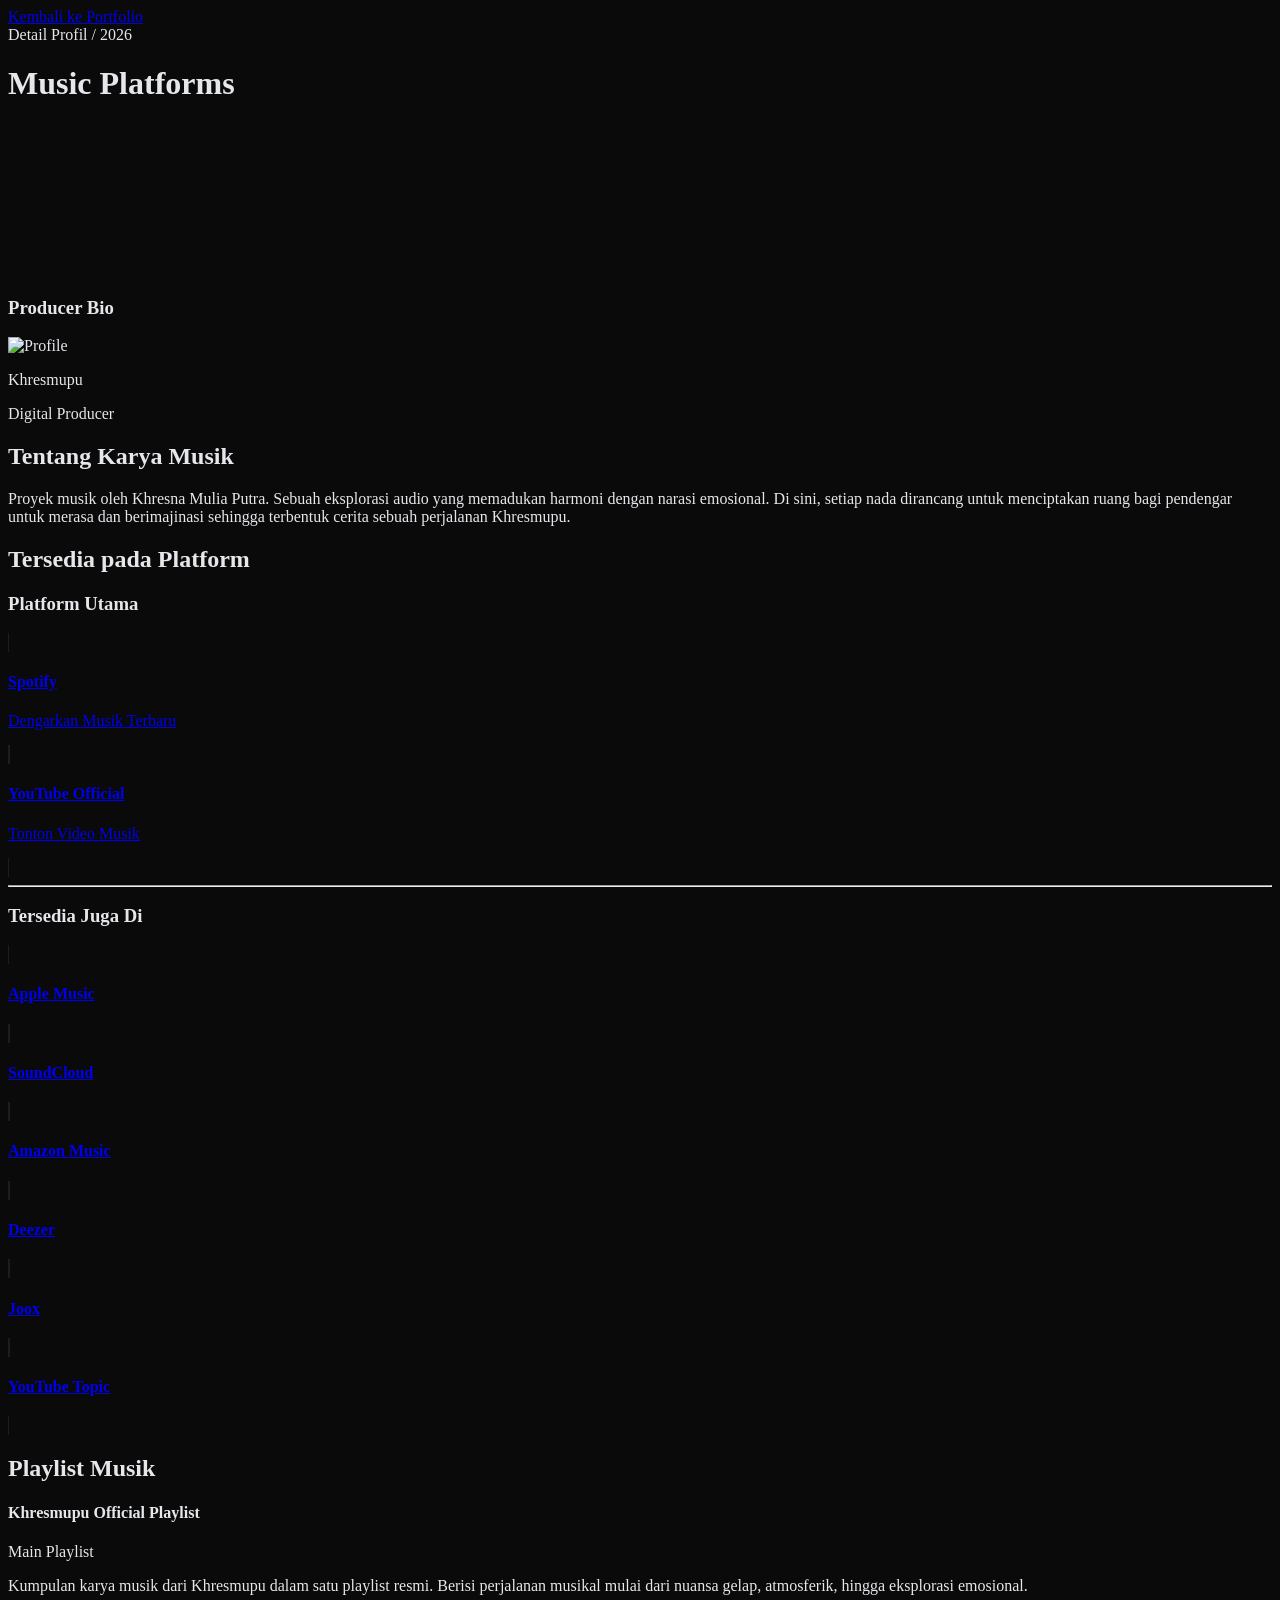
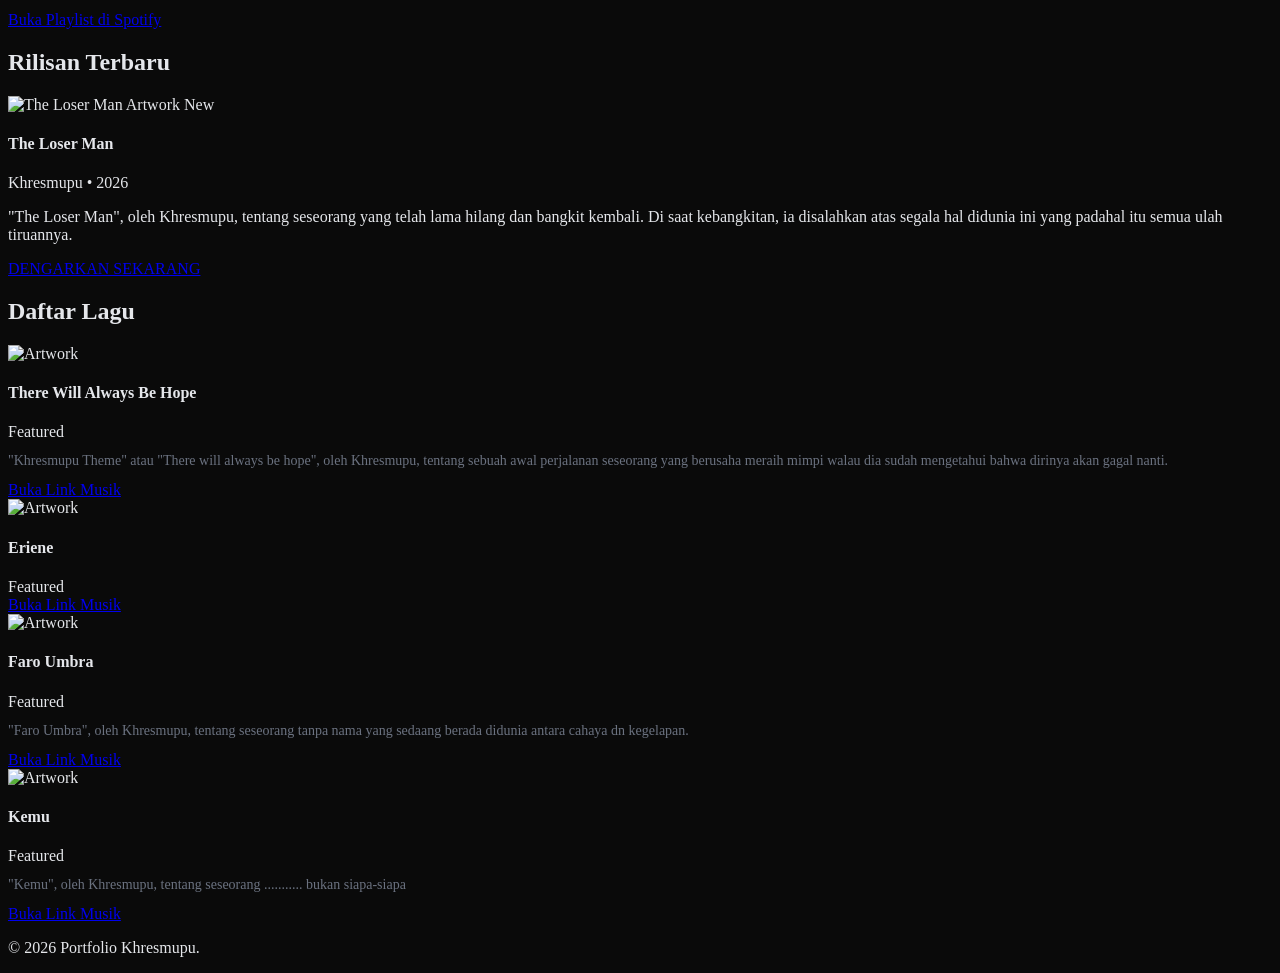
==== musik.html @ 94fe769a "Hasil selama SMA dan Semester 1" ====
<!DOCTYPE html>
<html lang="id">

<head>
    <meta charset="UTF-8">
    <meta name="viewport" content="width=device-width, initial-scale=1.0">
    <title>Khresmupu | Portfolio | Musik</title>
    <meta name="description" content="Portfolio Khresmupu - Web Developer dan Desainer.">
    <meta name="keywords" content="Khresmupu, Portfolio, Web Developer">
    <meta name="google-site-verification" content="43ujvjixIp3CSea-qgEmuA0TVBsEQveTsdsb-GbOh_A" />
    <script src="https://cdn.tailwindcss.com"></script>
    <script src="https://unpkg.com/lucide@latest"></script>
    <link rel="stylesheet" href="style.css">
    <link rel="stylesheet" href="https://cdnjs.cloudflare.com/ajax/libs/font-awesome/6.4.2/css/all.min.css">
    <link rel="icon" type="image/png" href="Hiasan/Khresmupu.png">
    <script type="application/ld+json">
    {
      "@context": "https://schema.org",
      "@type": "Person",
      "name": "Khresna Mulia Putra",
      "name": "Khresmupu",
      "url": "https://portofolio-khresmupu.netlify.app/",
      "sameAs": [
        "https://www.linkedin.com/in/khresmupu/",
        "https://open.spotify.com/intl-id/artist/4dUFAJqR4arE36FvRziX0q",
        "https://instagram.com/khresmupu",
        "https://github.com/khresmupu33",
        "https://independent.academia.edu/KMuliaPutra"
        "https://www.youtube.com/@Khresmupu"
      ]
    }
    </script>
</head>

<body class="font-sans antialiased bg-black text-gray-200">

    <nav class="sticky top-0 z-50 bg-black/90 backdrop-blur-md border-b border-green-900/30 px-6 py-4">
        <div class="max-w-5xl mx-auto flex justify-between items-center">
            <a href="https://portofolio-khresmupu.netlify.app/#profil"
                class="flex items-center text-green-500 hover:text-green-400 transition-all font-medium">
                <i data-lucide="arrow-left" class="mr-2 w-5 h-5"></i> Kembali ke Portfolio
            </a>
            <div class="text-xs font-mono text-gray-500 uppercase tracking-widest">Detail Profil / 2026</div>
        </div>
    </nav>

    <main class="max-w-5xl mx-auto px-6 py-12">
        <header class="mb-12">
            <h1 class="text-4xl md:text-5xl font-bold mb-6 text-white tracking-tight uppercase">Music Platforms</h1>
        </header>

        <section class="mb-16">
            <div
                class="relative w-full rounded-2xl overflow-hidden border border-white/10 aspect-video bg-white/5 shadow-2xl">

                <iframe class="absolute top-0 left-0 w-full h-full" src="https://www.youtube.com/embed/dpoi8QllwNg"
                    title="YouTube video player" frameborder="0"
                    allow="accelerometer; autoplay; clipboard-write; encrypted-media; gyroscope; picture-in-picture; web-share"
                    allowfullscreen>
                </iframe>
            </div>
        </section>

        <div class="grid md:grid-cols-3 gap-12">
            <div class="space-y-6">
                <div class="bg-white/5 p-6 rounded-2xl border border-white/10 sticky top-24 green-glow">
                    <h3
                        class="text-sm font-bold uppercase tracking-widest text-gray-500 mb-4 border-b border-white/10 pb-2">
                        Producer Bio</h3>
                    <div class="flex items-center gap-4 mb-6">
                        <div class="w-12 h-12 rounded-full border border-green-500/50 p-1 overflow-hidden">
                            <img src="Hiasan/Khresmupu.png" alt="Profile"
                                class="w-full h-full rounded-full object-cover grayscale">
                        </div>
                        <div>
                            <p class="text-sm font-bold text-white leading-none">Khresmupu</p>
                            <p class="text-[10px] text-green-500 uppercase mt-1 font-mono">Digital Producer</p>
                        </div>
                    </div>

                    <h2
                        class="text-xl font-bold text-green-500 mb-4 flex items-center italic uppercase tracking-tighter">
                        <i data-lucide="info" class="mr-2 w-5 h-5"></i> Tentang Karya Musik
                    </h2>
                    <p class="text-gray-400 leading-relaxed text-lg">
                        Proyek musik oleh Khresna Mulia Putra. Sebuah eksplorasi audio yang memadukan harmoni dengan
                        narasi emosional. Di sini, setiap nada dirancang untuk menciptakan ruang bagi pendengar untuk
                        merasa dan berimajinasi sehingga terbentuk cerita sebuah perjalanan Khresmupu.
                    </p>
                </div>
            </div>
            <div class="md:col-span-2 space-y-10">
                <section>
                    <h2
                        class="text-xl font-bold text-green-500 mb-6 flex items-center italic uppercase tracking-tighter">
                        Tersedia pada Platform
                    </h2>

                    <div class="space-y-8">

                        <div>
                            <h3 class="text-gray-400 uppercase tracking-widest text-sm font-semibold mb-4 ml-1">Platform
                                Utama</h3>
                            <div class="grid gap-4 sm:grid-cols-2">
                                <a href="https://open.spotify.com/artist/your_id" target="_blank"
                                    class="platform-card p-6 rounded-2xl flex items-center gap-4 group bg-white/5 border border-white/10 hover:border-green-500/50 transition-all duration-300">
                                    <div class="w-14 h-14 bg-[#1DB954]/20 rounded-xl flex items-center justify-center">
                                        <i data-lucide="music-2" class="text-[#1DB954] w-7 h-7"></i>
                                    </div>
                                    <div class="flex-1">
                                        <h4
                                            class="text-white text-lg font-bold group-hover:text-green-500 transition-colors">
                                            Spotify</h4>
                                        <p class="text-gray-400 text-xs">Dengarkan Musik Terbaru</p>
                                    </div>
                                    <i data-lucide="external-link"
                                        class="w-5 h-5 text-gray-700 group-hover:text-green-500 transition-all"></i>
                                </a>

                                <a href="https://www.youtube.com/@Khresmupu" target="_blank"
                                    class="platform-card p-6 rounded-2xl flex items-center gap-4 group bg-white/5 border border-white/10 hover:border-red-500/50 transition-all duration-300">
                                    <div class="w-14 h-14 bg-[#FF0000]/20 rounded-xl flex items-center justify-center">
                                        <i data-lucide="play-circle" class="text-[#FF0000] w-7 h-7"></i>
                                    </div>
                                    <div class="flex-1">
                                        <h4
                                            class="text-white text-lg font-bold group-hover:text-red-500 transition-colors">
                                            YouTube Official</h4>
                                        <p class="text-gray-400 text-xs">Tonton Video Musik</p>
                                    </div>
                                    <i data-lucide="external-link"
                                        class="w-5 h-5 text-gray-700 group-hover:text-red-500 transition-all"></i>
                                </a>
                            </div>
                        </div>

                        <hr class="border-white/5">

                        <div>
                            <h3 class="text-gray-400 uppercase tracking-widest text-sm font-semibold mb-4 ml-1">Tersedia
                                Juga Di</h3>
                            <div class="grid gap-3 grid-cols-1 sm:grid-cols-2 lg:grid-cols-3">

                                <a href="https://music.apple.com/us/artist/khresmupu/1723288847" target="_blank"
                                    class="platform-card p-4 rounded-xl flex items-center gap-3 group bg-white/5 hover:bg-white/10 transition-all">
                                    <div class="w-10 h-10 bg-white/10 rounded-lg flex items-center justify-center">
                                        <i data-lucide="apple" class="text-white w-5 h-5"></i>
                                    </div>
                                    <h4
                                        class="text-white font-medium flex-1 group-hover:text-green-500 transition-colors">
                                        Apple Music</h4>
                                    <i data-lucide="external-link"
                                        class="w-4 h-4 text-gray-700 group-hover:text-green-500"></i>
                                </a>

                                <a href="https://soundcloud.com/khresmupu" target="_blank"
                                    class="platform-card p-4 rounded-xl flex items-center gap-3 group bg-white/5 hover:bg-white/10 transition-all">
                                    <div class="w-10 h-10 bg-[#FF5500]/10 rounded-lg flex items-center justify-center">
                                        <i data-lucide="cloud" class="text-[#FF5500] w-5 h-5"></i>
                                    </div>
                                    <h4
                                        class="text-white font-medium flex-1 group-hover:text-green-500 transition-colors">
                                        SoundCloud</h4>
                                    <i data-lucide="external-link"
                                        class="w-4 h-4 text-gray-700 group-hover:text-green-500"></i>
                                </a>

                                <a href="https://music.amazon.com/artists/B0CQWL71DL/khresmupu" target="_blank"
                                    class="platform-card p-4 rounded-xl flex items-center gap-3 group bg-white/5 hover:bg-white/10 transition-all">
                                    <div class="w-10 h-10 bg-[#FF9900]/10 rounded-lg flex items-center justify-center">
                                        <i data-lucide="shopping-bag" class="text-[#FF9900] w-5 h-5"></i>
                                    </div>
                                    <h4
                                        class="text-white font-medium flex-1 group-hover:text-green-500 transition-colors">
                                        Amazon Music</h4>
                                    <i data-lucide="external-link"
                                        class="w-4 h-4 text-gray-700 group-hover:text-green-500"></i>
                                </a>

                                <a href="https://www.deezer.com/en/artist/248149192" target="_blank"
                                    class="platform-card p-4 rounded-xl flex items-center gap-3 group bg-white/5 hover:bg-white/10 transition-all">
                                    <div class="w-10 h-10 bg-[#EF5464]/10 rounded-lg flex items-center justify-center">
                                        <i data-lucide="music" class="text-[#EF5464] w-5 h-5"></i>
                                    </div>
                                    <h4
                                        class="text-white font-medium flex-1 group-hover:text-green-500 transition-colors">
                                        Deezer</h4>
                                    <i data-lucide="external-link"
                                        class="w-4 h-4 text-gray-700 group-hover:text-green-500"></i>
                                </a>

                                <a href="https://www.joox.com/id/artist/mwi19TGulh_eeaWWPtcliA==" target="_blank"
                                    class="platform-card p-4 rounded-xl flex items-center gap-3 group bg-white/5 hover:bg-white/10 transition-all">
                                    <div class="w-10 h-10 bg-[#00C853]/10 rounded-lg flex items-center justify-center">
                                        <i data-lucide="music" class="text-[#00C853] w-5 h-5"></i>
                                    </div>
                                    <h4
                                        class="text-white font-medium flex-1 group-hover:text-green-500 transition-colors">
                                        Joox</h4>
                                    <i data-lucide="external-link"
                                        class="w-4 h-4 text-gray-700 group-hover:text-green-500"></i>
                                </a>

                                <a href="https://youtube.com/channel/UCAbOKagrlDF7kFyYj43ztlw" target="_blank"
                                    class="platform-card p-4 rounded-xl flex items-center gap-3 group bg-white/5 hover:bg-white/10 transition-all">
                                    <div class="w-10 h-10 bg-[#FF0000]/10 rounded-lg flex items-center justify-center">
                                        <i data-lucide="tv" class="text-[#FF0000] w-5 h-5"></i>
                                    </div>
                                    <h4
                                        class="text-white font-medium flex-1 group-hover:text-green-500 transition-colors">
                                        YouTube Topic</h4>
                                    <i data-lucide="external-link"
                                        class="w-4 h-4 text-gray-700 group-hover:text-green-500"></i>
                                </a>

                            </div>
                        </div>
                    </div>
                </section>

                <section id="musik">
                    <h2
                        class="text-xl font-bold text-green-500 mb-6 flex items-center italic uppercase tracking-tighter">
                        Playlist Musik
                    </h2>

                    <div class="max-h-[600px] overflow-y-auto pr-2 custom-scroll space-y-4 scroll-smooth">

                        <!-- Playlist Utama -->
                        <div
                            class="p-6 bg-black border border-green-500/40 rounded-xl hover:border-green-500 transition shadow-[0_0_15px_rgba(34,197,94,0.15)] group">

                            <div class="flex justify-between items-start mb-2">
                                <h4 class="text-lg font-bold text-green-500 group-hover:scale-[1.02] transition">
                                    Khresmupu Official Playlist
                                </h4>
                                <span
                                    class="text-[10px] bg-green-500/10 text-green-500 px-2 py-0.5 rounded border border-green-500/20 uppercase font-bold tracking-widest">
                                    Main Playlist
                                </span>
                            </div>

                            <p class="text-sm text-gray-400 my-3">
                                Kumpulan karya musik dari Khresmupu dalam satu playlist resmi.
                                Berisi perjalanan musikal mulai dari nuansa gelap, atmosferik, hingga eksplorasi
                                emosional.
                            </p>

                            <a href="https://open.spotify.com/playlist/3I2ZoWLoal2wS0JKoiuTmR?si=fPXBWrs6RveCD_4ji2XXdQ"
                                target="_blank"
                                class="text-green-500 flex items-center text-sm group-hover:translate-x-1 transition">
                                <i data-lucide="link" class="w-4 mr-2"></i> Buka Playlist di Spotify
                            </a>
                        </div>

                    </div>
                </section>
                <section class="mb-12">
                    <h2
                        class="text-xl font-bold text-green-500 mb-6 flex items-center italic uppercase tracking-tighter">
                        Rilisan Terbaru
                    </h2>

                    <div
                        class="p-8 bg-black border border-green-500/30 rounded-2xl hover:border-green-500 transition-all duration-500 shadow-[0_0_30px_rgba(34,197,94,0.1)] group">
                        <div class="flex flex-col md:flex-row gap-8 items-center">

                            <div class="w-full md:w-1/3 relative">
                                <img src="Proyek/Musik/The Loser Man.png" alt="The Loser Man Artwork"
                                    class="w-full aspect-square object-cover rounded-xl border border-white/10 group-hover:scale-[1.02] transition-transform duration-500 shadow-2xl">
                                <span
                                    class="absolute -top-3 -right-3 bg-green-500 text-black text-[10px] font-black px-3 py-1 rounded-full uppercase tracking-widest shadow-lg">New</span>
                            </div>

                            <div class="flex-1 text-center md:text-left">
                                <div class="flex flex-col md:flex-row md:justify-between md:items-start gap-2 mb-4">
                                    <div>
                                        <h4 class="text-3xl font-black text-white uppercase tracking-tighter italic">The
                                            Loser Man</h4>
                                        <p class="text-green-500 font-mono text-xs mt-1 uppercase tracking-widest">
                                            Khresmupu • 2026</p>
                                    </div>
                                </div>

                                <p class="text-gray-400 text-lg leading-relaxed mb-8 italic">
                                    "The Loser Man", oleh Khresmupu, tentang seseorang yang
                                    telah lama hilang dan bangkit kembali.
                                    Di saat kebangkitan, ia disalahkan atas segala hal didunia ini yang padahal itu
                                    semua ulah
                                    tiruannya.
                                </p>

                                <div class="flex flex-wrap gap-4 justify-center md:justify-start">
                                    <a href="https://open.spotify.com/intl-id/track/3WTJ7N5N9hSxeBD7aLUZzN?si=250073ad371649db" target="_blank"
                                        class="flex items-center gap-3 bg-green-500 hover:bg-green-400 text-black font-black py-4 px-10 rounded-full transition-all transform hover:scale-105 shadow-[0_0_20px_rgba(34,197,94,0.3)]">
                                        <i data-lucide="play-circle" class="w-6 h-6"></i> DENGARKAN SEKARANG
                                    </a>

                                </div>
                            </div>
                        </div>
                    </div>
                </section>

            </div>
        </div>
        <section id="musik" class="py-12 overflow-hidden">
            <h2 class="text-xl font-bold text-green-500 mb-8 flex items-center italic uppercase tracking-tighter px-4">
                Daftar Lagu
            </h2>

            <div class="relative w-full overflow-hidden">
                <div id="scroll-wrapper"
                    class="grid grid-flow-col auto-cols-[280px] md:auto-cols-[350px] gap-6 w-max animate-scroll hover:[animation-play-state:paused] px-4">
                    <div
                        class="p-6 bg-black border border-yellow-600/50 rounded-xl hover:border-yellow-500 transition shadow-[0_0_15px_rgba(234,179,8,0.1)]">

                        <img src="Proyek/Musik/Khresmupu.png" alt="Artwork"
                            class="w-full aspect-square object-cover rounded-lg mb-4 border border-yellow-500/20">

                        <div class="grid grid-cols-[1fr_auto] items-start mb-2">

                            <h4 class="text-lg font-bold text-yellow-500">There Will Always Be Hope</h4>

                            <span
                                class="text-[10px] bg-yellow-500/10 text-yellow-500 px-2 py-0.5 rounded border border-yellow-500/20 uppercase font-bold tracking-widest">Featured</span>

                        </div>

                        <p class="text-sm text-gray-500 my-3">"Khresmupu Theme" atau "There will always be hope",

                            oleh Khresmupu, tentang sebuah awal perjalanan seseorang yang berusaha meraih mimpi

                            walau dia sudah mengetahui bahwa dirinya akan gagal nanti.</p>

                        <a href="https://open.spotify.com/track/3gqha2PLLmGqDjtnZ0R5Ei?si=1ede0dd5f9ba4925"
                            target="_blank" class="text-yellow-500 flex items-center text-sm"><i data-lucide="link"
                                class="w-4 mr-2"></i> Buka Link Musik</a>

                    </div>
                    <div
                        class="p-6 bg-black border border-yellow-600/50 rounded-xl hover:border-yellow-500 transition shadow-[0_0_15px_rgba(234,179,8,0.1)]">
                        <img src="Proyek/Musik/Eriene.png" alt="Artwork"
                            class="w-full aspect-square object-cover rounded-lg mb-4 border border-yellow-500/20">
                        <div class="grid grid-cols-[1fr_auto] items-start mb-2">
                            <h4 class="text-lg font-bold text-yellow-500">Eriene</h4>
                            <span
                                class="text-[10px] bg-yellow-500/10 text-yellow-500 px-2 py-0.5 rounded border border-yellow-500/20 uppercase font-bold tracking-widest">Featured</span>
                        </div>
                        <a href="https://open.spotify.com/track/2pmouFshalEClU8NdVE6FM?si=8aab46658e074e01"
                            target="_blank" class="text-yellow-500 flex items-center text-sm"><i data-lucide="link"
                                class="w-4 mr-2"></i> Buka Link Musik</a>
                    </div>
                    <div
                        class="p-6 bg-black border border-yellow-600/50 rounded-xl hover:border-yellow-500 transition shadow-[0_0_15px_rgba(234,179,8,0.1)]">
                        <img src="Proyek/Musik/Faro Umbra.jpg" alt="Artwork"
                            class="w-full aspect-square object-cover rounded-lg mb-4 border border-yellow-500/20">
                        <div class="grid grid-cols-[1fr_auto] items-start mb-2">
                            <h4 class="text-lg font-bold text-yellow-500">Faro Umbra</h4>
                            <span
                                class="text-[10px] bg-yellow-500/10 text-yellow-500 px-2 py-0.5 rounded border border-yellow-500/20 uppercase font-bold tracking-widest">Featured</span>
                        </div>
                        <p class="text-sm text-gray-500 my-3">"Faro Umbra", oleh Khresmupu, tentang seseorang tanpa
                            nama yang sedaang berada didunia antara cahaya dn kegelapan.</p>
                        <a href="https://open.spotify.com/track/3tG3a9d3mDr3MXlUvXpogQ?si=b5dc3f0fcc53461c"
                            target="_blank" class="text-yellow-500 flex items-center text-sm"><i data-lucide="link"
                                class="w-4 mr-2"></i> Buka Link Musik</a>
                    </div>

                    <div
                        class="p-6 bg-black border border-yellow-600/50 rounded-xl hover:border-yellow-500 transition shadow-[0_0_15px_rgba(234,179,8,0.1)]">
                        <img src="Proyek/Musik/Kemu.jpg" alt="Artwork"
                            class="w-full aspect-square object-cover rounded-lg mb-4 border border-yellow-500/20">
                        <div class="grid grid-cols-[1fr_auto] items-start mb-2">
                            <h4 class="text-lg font-bold text-yellow-500">Kemu</h4>
                            <span
                                class="text-[10px] bg-yellow-500/10 text-yellow-500 px-2 py-0.5 rounded border border-yellow-500/20 uppercase font-bold tracking-widest">Featured</span>
                        </div>
                        <p class="text-sm text-gray-500 my-3">"Kemu", oleh Khresmupu, tentang seseorang ...........
                            bukan siapa-siapa</p>
                        <a href="https://open.spotify.com/track/1cqb0z16IKWkfzxjyXGBTH?si=93871113819b4af6"
                            target="_blank" class="text-yellow-500 flex items-center text-sm"><i data-lucide="link"
                                class="w-4 mr-2"></i> Buka Link Musik</a>
                    </div>

                </div>
            </div>
        </section>
    </main>

    <footer class="py-10 text-center text-gray-600 border-t border-white/5">
        <p>© 2026 Portfolio Khresmupu.</p>
    </footer>

    <script>
        lucide.createIcons();
    </script>
    <script src="script.js"></script>
</body>

</html>
---- style.css ----
body {
    background-color: #0a0a0a;
    color: #e5e7eb;
}

.ordera:hover {
    color: #0a431f;
}

.orderh1:hover {
    color: #0a431f;
}

.orderp:hover {
    color: #0a431f;
}

.glow {
    box-shadow: 0 0 20px rgba(0, 255, 200, 0.4);
}

.green-glow:hover {
    box-shadow: 0 0 15px rgba(34, 197, 94, 0.4);
    border-color: #22c55e;
}

.custom-scroll::-webkit-scrollbar {
    width: 6px;
}

.custom-scroll::-webkit-scrollbar-track {
    background: #1a1a1a;
}

.custom-scroll::-webkit-scrollbar-thumb {
    background: #22c55e;
    border-radius: 10px;
}

.active-nav {
    border-bottom: 2px solid #22c55e;
    color: #22c55e;
}

.custom-scroll::-webkit-scrollbar-thumb-yellow {
    background: #eab308;
    border-radius: 10px;
}

.yellow-glow {
    box-shadow: 0 0 25px rgba(234, 179, 8, 0.1);
}



/* Platform Card Style */
.platform-card {
    background: rgba(255, 255, 255, 0.03);
    border: 1px solid rgba(255, 255, 255, 0.05);
    transition: all 0.3s cubic-bezier(0.4, 0, 0.2, 1);
}

.platform-card:hover {
    border-color: rgba(34, 197, 94, 0.5);
    /* Border Hijau saat Hover */
    background: rgba(34, 197, 94, 0.05);
    /* BG Hijau Tipis saat Hover */
    transform: translateY(-3px);
    box-shadow: 0 10px 20px rgba(0, 0, 0, 0.3), 0 0 15px rgba(34, 197, 94, 0.1);
}

.fancy-card {
    position: relative;
    overflow: hidden;
    transition: all 0.5s ease;
}

/* Lift + scale halus */
.fancy-card:hover {
    transform: translateY(-2px) scale(1.01);
}

.fancy-card::before,
.fancy-card::after {
    pointer-events: none;
}

.fancy-card::after {
    content: "";
    position: absolute;
    width: 200%;
    height: 200%;
    top: -50%;
    left: -50%;
    background: radial-gradient(circle, rgba(250, 204, 21, 0.15), transparent 60%);
    opacity: 0;
    z-index: 0;
    transition: opacity 0.5s ease;
}

.fancy-card:hover::after {
    opacity: 1;
}

.fancy-card:hover h3 {
    color: #facc15;
    transition: 0.4s;
}

.fancy-card:hover p {
    color: #e5e7eb;
    transition: 0.4s;
}

.fancy-card:hover .text-gray-400 {
    color: #d1d5db;
}


.fancy-card:hover {
    backdrop-filter: blur(6px);
}

@keyframes scrollHorizontal {
    from {
        transform: translateX(0);
    }

    to {
        transform: translateX(-50%);
    }
}

.animate-scroll {
    animation: scrollHorizontal 55s linear infinite;
    display: grid;
    /* Penting: align-items-stretch memastikan semua kartu dalam satu row punya tinggi yang sama */
    align-items: stretch;
}

/* Hilangkan pembatasan teks */
#scroll-wrapper p {
    display: block;
    /* Mengganti flex/line-clamp */
    overflow: visible;
    height: auto;
    color: #6b7280;
    /* text-gray-500 */
    font-size: 0.875rem;
    /* text-sm */
    margin-top: 0.75rem;
    margin-bottom: 0.75rem;
}
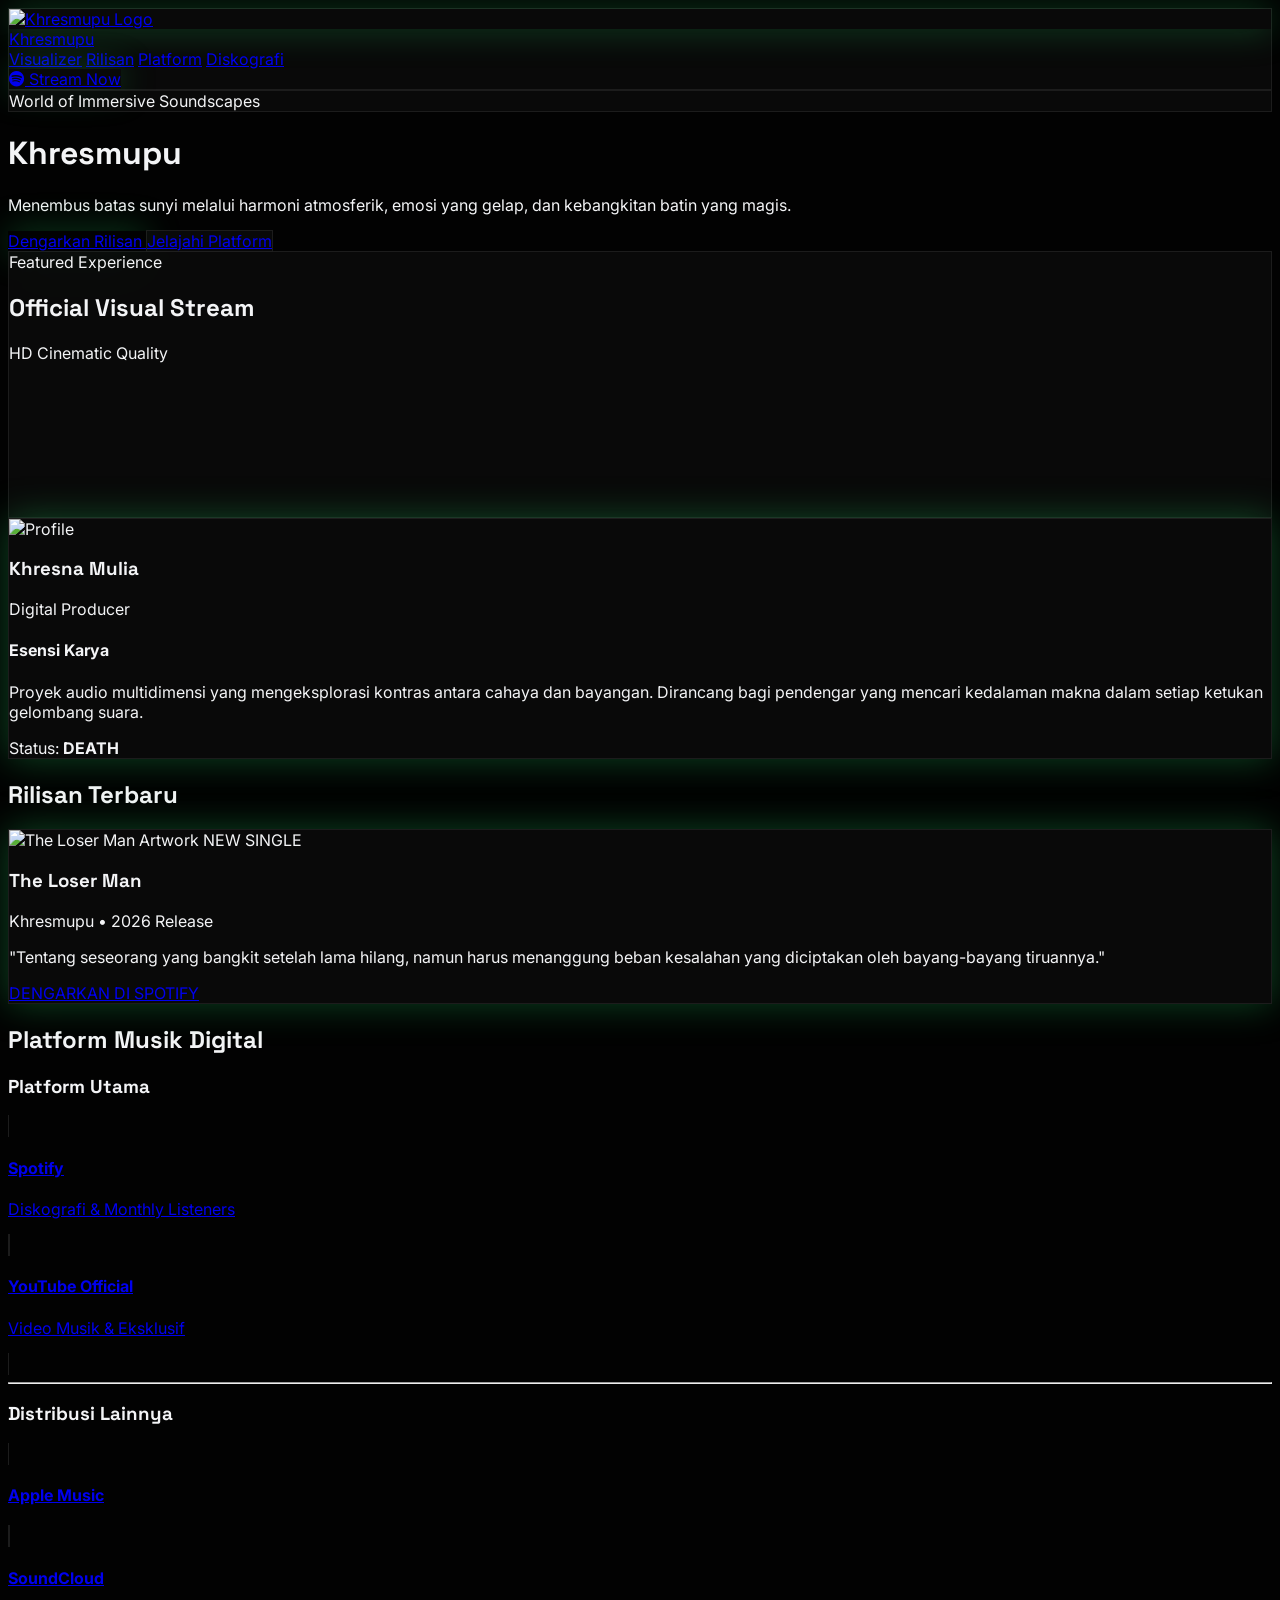
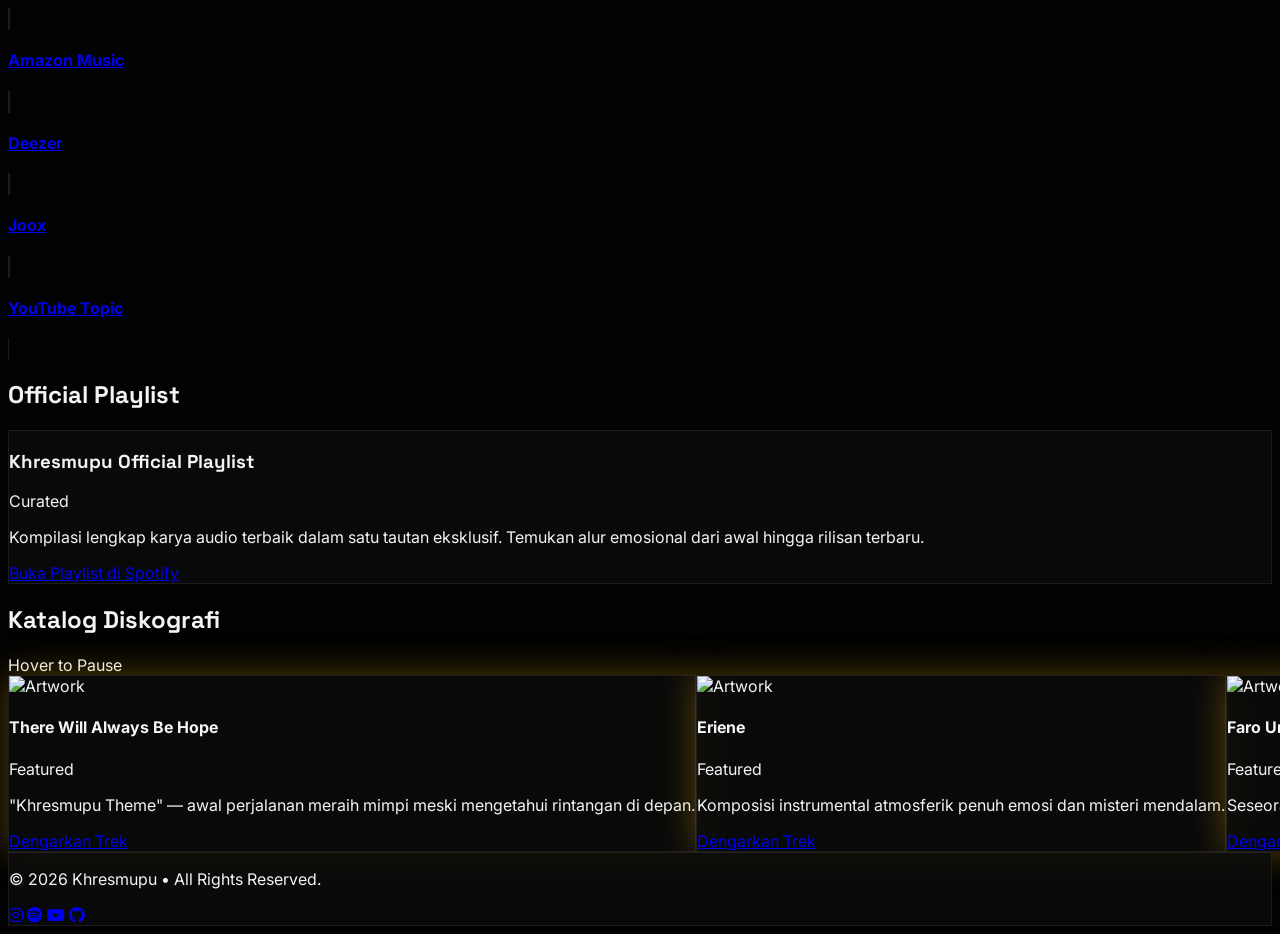
==== commit d47abe18: "update sedikit" ====
--- a/musik.html
+++ b/musik.html
@@ -1,58 +1,194 @@
 <!DOCTYPE html>
-<html lang="id">
+<html lang="id" class="scroll-smooth">
 
 <head>
     <meta charset="UTF-8">
     <meta name="viewport" content="width=device-width, initial-scale=1.0">
-    <title>Khresmupu | Portfolio | Musik</title>
-    <meta name="description" content="Portfolio Khresmupu - Web Developer dan Desainer.">
-    <meta name="keywords" content="Khresmupu, Portfolio, Web Developer">
+    <title>Khresmupu | Immersive Audio Experience & Official Artist Hub</title>
+    <meta name="description" content="Official Immersive Music Portfolio & Promo - Khresmupu. Masuki dimensi audio sinematik, visual interaktif, dan rilisan terbaru.">
+    <meta name="keywords" content="Khresmupu, Music Producer, Spotify Artist, Electronic, Immersive Web, Three.js">
     <meta name="google-site-verification" content="43ujvjixIp3CSea-qgEmuA0TVBsEQveTsdsb-GbOh_A" />
+    
+    <!-- Tailwind CSS -->
     <script src="https://cdn.tailwindcss.com"></script>
+    <!-- Lucide Icons -->
     <script src="https://unpkg.com/lucide@latest"></script>
-    <link rel="stylesheet" href="style.css">
+    <!-- Three.js untuk Efek 3D Sinematik Interaktif -->
+    <script src="https://cdnjs.cloudflare.com/ajax/libs/three.js/r128/three.min.js"></script>
+    <!-- FontAwesome -->
     <link rel="stylesheet" href="https://cdnjs.cloudflare.com/ajax/libs/font-awesome/6.4.2/css/all.min.css">
+    <!-- Google Fonts Inter & Space Grotesk -->
+    <link href="https://fonts.googleapis.com/css2?family=Space+Grotesk:wght@300;500;700&family=Inter:wght@300;400;600;900&display=swap" rel="stylesheet">
     <link rel="icon" type="image/png" href="Hiasan/Khresmupu.png">
-    <script type="application/ld+json">
-    {
-      "@context": "https://schema.org",
-      "@type": "Person",
-      "name": "Khresna Mulia Putra",
-      "name": "Khresmupu",
-      "url": "https://portofolio-khresmupu.netlify.app/",
-      "sameAs": [
-        "https://www.linkedin.com/in/khresmupu/",
-        "https://open.spotify.com/intl-id/artist/4dUFAJqR4arE36FvRziX0q",
-        "https://instagram.com/khresmupu",
-        "https://github.com/khresmupu33",
-        "https://independent.academia.edu/KMuliaPutra"
-        "https://www.youtube.com/@Khresmupu"
-      ]
-    }
-    </script>
+
+    <style>
+        body {
+            background-color: #020202;
+            color: #f3f4f6;
+            font-family: 'Inter', sans-serif;
+            overflow-x: hidden;
+        }
+
+        h1, h2, h3, .font-display {
+            font-family: 'Space Grotesk', sans-serif;
+        }
+
+        #bg-canvas {
+            position: fixed;
+            top: 0;
+            left: 0;
+            width: 100vw;
+            height: 100vh;
+            z-index: -1;
+            pointer-events: none;
+        }
+
+        .glass-card {
+            background: rgba(12, 12, 12, 0.75);
+            backdrop-filter: blur(20px);
+            -webkit-backdrop-filter: blur(20px);
+            border: 1px solid rgba(255, 255, 255, 0.08);
+            transition: all 0.5s cubic-bezier(0.16, 1, 0.3, 1);
+        }
+
+        .glass-card:hover {
+            border-color: rgba(34, 197, 94, 0.5);
+            box-shadow: 0 20px 40px rgba(0, 0, 0, 0.6), 0 0 25px rgba(34, 197, 94, 0.15);
+        }
+
+        .neon-glow-green {
+            box-shadow: 0 0 35px rgba(34, 197, 94, 0.35);
+        }
+
+        .neon-glow-yellow {
+            box-shadow: 0 0 35px rgba(234, 179, 8, 0.35);
+        }
+
+        /* Custom Scrollbar */
+        ::-webkit-scrollbar {
+            width: 6px;
+        }
+        ::-webkit-scrollbar-track {
+            background: #020202;
+        }
+        ::-webkit-scrollbar-thumb {
+            background: #22c55e;
+            border-radius: 10px;
+        }
+
+        /* Marquee Animation */
+        @keyframes scrollHorizontal {
+            from { transform: translateX(0); }
+            to { transform: translateX(-50%); }
+        }
+
+        .animate-scroll {
+            display: flex;
+            width: max-content;
+            animation: scrollHorizontal 50s linear infinite;
+        }
+        .animate-scroll:hover {
+            animation-play-state: paused;
+        }
+
+        /* Audio Equalizer Simulation Animation */
+        @keyframes equalize {
+            0% { height: 10px; }
+            50% { height: 35px; }
+            100% { height: 15px; }
+        }
+        .eq-bar {
+            width: 4px;
+            background: #22c55e;
+            border-radius: 99px;
+            animation: equalize 1.2s ease-in-out infinite alternate;
+        }
+        .eq-bar:nth-child(2) { animation-delay: 0.2s; background: #10b981; }
+        .eq-bar:nth-child(3) { animation-delay: 0.4s; background: #eab308; }
+        .eq-bar:nth-child(4) { animation-delay: 0.1s; background: #22c55e; }
+        @media screen and (max-width: 768px){
+            .stream{
+                display: none;
+            }
+        }
+    </style>
 </head>
 
-<body class="font-sans antialiased bg-black text-gray-200">
-
-    <nav class="sticky top-0 z-50 bg-black/90 backdrop-blur-md border-b border-green-900/30 px-6 py-4">
-        <div class="max-w-5xl mx-auto flex justify-between items-center">
-            <a href="https://portofolio-khresmupu.netlify.app/#profil"
-                class="flex items-center text-green-500 hover:text-green-400 transition-all font-medium">
-                <i data-lucide="arrow-left" class="mr-2 w-5 h-5"></i> Kembali ke Portfolio
+<body class="selection:bg-green-500 selection:text-black">
+
+    <!-- Canvas Three.js untuk Background 3D Immersive Interaktif -->
+    <canvas id="bg-canvas"></canvas>
+
+    <!-- Header / Navbar Modern Glassmorphism -->
+    <nav class="fixed top-0 left-0 right-0 z-50 glass-card border-b border-white/10 px-6 py-4 transition-all duration-300">
+        <div class="max-w-7xl mx-auto flex justify-between items-center">
+            <a href="#hero" class="flex items-center gap-3 group">
+                <div class="w-10 h-10 rounded-full border border-green-500/60 p-0.5 overflow-hidden group-hover:scale-110 transition duration-300 neon-glow-green">
+                    <img src="Hiasan/Khresmupu.png" alt="Khresmupu Logo" class="w-full h-full rounded-full object-cover">
+                </div>
+                <span class="text-white font-black tracking-widest uppercase text-lg group-hover:text-green-400 transition">Khresmupu</span>
             </a>
-            <div class="text-xs font-mono text-gray-500 uppercase tracking-widest">Detail Profil / 2026</div>
+
+
+            <div class="hidden md:flex items-center gap-8 text-xs font-mono tracking-widest uppercase text-gray-400">
+                <a href="#featured" class="hover:text-green-400 transition">Visualizer</a>
+                <a href="#rilisan" class="hover:text-green-400 transition">Rilisan</a>
+                <a href="#platforms" class="hover:text-green-400 transition">Platform</a>
+                <a href="#tracks" class="hover:text-green-400 transition">Diskografi</a>
+            </div>
+
+            <a href="https://open.spotify.com/intl-id/artist/4dUFAJqR4arE36FvRziX0q" target="_blank" 
+               class="bg-gradient-to-r from-green-500 to-emerald-600 hover:from-green-400 hover:to-emerald-500 text-black font-black text-xs uppercase px-6 py-3 rounded-full transition transform hover:scale-105 neon-glow-green stream">
+               <i class="fab fa-spotify mr-2"></i> Stream Now
+            </a>
         </div>
     </nav>
 
-    <main class="max-w-5xl mx-auto px-6 py-12">
-        <header class="mb-12">
-            <h1 class="text-4xl md:text-5xl font-bold mb-6 text-white tracking-tight uppercase">Music Platforms</h1>
-        </header>
-
-        <section class="mb-16">
-            <div
-                class="relative w-full rounded-2xl overflow-hidden border border-white/10 aspect-video bg-white/5 shadow-2xl">
-
+    <!-- Hero Section Interaktif -->
+    <header id="hero" class="min-h-screen flex items-center justify-center relative px-6 pt-24 pb-16 overflow-hidden">
+        <div class="absolute inset-0 bg-radial-gradient from-green-950/20 via-transparent to-transparent pointer-events-none"></div>
+        
+        <div class="max-w-5xl mx-auto text-center z-10 space-y-6">
+            <div class="inline-flex items-center gap-2.5 px-5 py-2 rounded-full glass-card border border-green-500/40 text-green-400 text-xs font-mono uppercase tracking-widest shadow-lg animate-bounce">
+                <span class="w-2.5 h-2.5 rounded-full bg-green-500 animate-ping"></span> World of Immersive Soundscapes
+            </div>
+            
+            <h1 class="text-6xl md:text-9xl font-black text-white tracking-tighter uppercase drop-shadow-2xl">
+                Khres<span class="text-transparent bg-clip-text bg-gradient-to-r from-green-400 via-emerald-300 to-teal-500">mupu</span>
+            </h1>
+            
+            <p class="text-gray-400 text-lg md:text-2xl max-w-2xl mx-auto font-light leading-relaxed">
+                Menembus batas sunyi melalui harmoni atmosferik, emosi yang gelap, dan kebangkitan batin yang magis.
+            </p>
+
+            <div class="flex flex-col sm:flex-row items-center justify-center gap-4 pt-4">
+                <a href="#rilisan" class="w-full sm:w-auto bg-green-500 hover:bg-green-400 text-black font-black px-9 py-4 rounded-full transition transform hover:scale-105 neon-glow-green flex items-center justify-center gap-3 text-sm tracking-wider uppercase">
+                    <i data-lucide="play" class="w-5 h-5 fill-current"></i> Dengarkan Rilisan
+                </a>
+                <a href="#platforms" class="w-full sm:w-auto glass-card hover:bg-white/10 text-white font-bold px-9 py-4 rounded-full transition flex items-center justify-center gap-3 border border-white/10 text-sm tracking-wider uppercase">
+                    <i data-lucide="compass" class="w-5 h-5 text-green-400"></i> Jelajahi Platform
+                </a>
+            </div>
+        </div>
+    </header>
+
+    <main class="max-w-7xl mx-auto px-6 py-12 space-y-32">
+
+        <!-- Featured Video / Visualizer Section -->
+        <section id="featured" class="glass-card p-6 md:p-8 rounded-3xl border border-white/10 shadow-2xl relative overflow-hidden group">
+            <div class="absolute -right-20 -top-20 w-80 h-80 bg-green-500/10 rounded-full blur-3xl pointer-events-none group-hover:bg-green-500/20 transition duration-700"></div>
+            
+            <div class="flex flex-col md:flex-row justify-between items-start md:items-center mb-8 gap-4 border-b border-white/10 pb-6">
+                <div>
+                    <span class="text-xs font-mono text-green-400 uppercase tracking-widest">Featured Experience</span>
+                    <h2 class="text-3xl font-black text-white uppercase tracking-tight mt-1">Official Visual Stream</h2>
+                </div>
+                <div class="flex items-center gap-2 text-xs font-mono text-gray-400 bg-white/5 px-4 py-2 rounded-xl border border-white/10">
+                    <i data-lucide="video" class="w-4 h-4 text-green-400"></i> HD Cinematic Quality
+                </div>
+            </div>
+
+            <div class="relative w-full rounded-2xl overflow-hidden aspect-video bg-black/60 shadow-inner border border-white/5">
                 <iframe class="absolute top-0 left-0 w-full h-full" src="https://www.youtube.com/embed/dpoi8QllwNg"
                     title="YouTube video player" frameborder="0"
                     allow="accelerometer; autoplay; clipboard-write; encrypted-media; gyroscope; picture-in-picture; web-share"
@@ -61,341 +197,420 @@
             </div>
         </section>
 
-        <div class="grid md:grid-cols-3 gap-12">
-            <div class="space-y-6">
-                <div class="bg-white/5 p-6 rounded-2xl border border-white/10 sticky top-24 green-glow">
-                    <h3
-                        class="text-sm font-bold uppercase tracking-widest text-gray-500 mb-4 border-b border-white/10 pb-2">
-                        Producer Bio</h3>
-                    <div class="flex items-center gap-4 mb-6">
-                        <div class="w-12 h-12 rounded-full border border-green-500/50 p-1 overflow-hidden">
-                            <img src="Hiasan/Khresmupu.png" alt="Profile"
-                                class="w-full h-full rounded-full object-cover grayscale">
-                        </div>
-                        <div>
-                            <p class="text-sm font-bold text-white leading-none">Khresmupu</p>
-                            <p class="text-[10px] text-green-500 uppercase mt-1 font-mono">Digital Producer</p>
-                        </div>
-                    </div>
-
-                    <h2
-                        class="text-xl font-bold text-green-500 mb-4 flex items-center italic uppercase tracking-tighter">
-                        <i data-lucide="info" class="mr-2 w-5 h-5"></i> Tentang Karya Musik
+        <!-- Main Content Area: Bio & Release Hub -->
+        <div class="grid lg:grid-cols-3 gap-12 items-start">
+            
+            <!-- Producer Bio Glass Card -->
+            <div class="space-y-6 lg:sticky lg:top-28">
+                <div class="glass-card p-8 rounded-3xl border border-white/10 neon-glow-green transition-all duration-300">
+                    <div class="flex items-center gap-4 mb-6 border-b border-white/10 pb-6">
+                        <div class="w-16 h-16 rounded-full border-2 border-green-500 p-1 overflow-hidden shadow-2xl">
+                            <img src="Hiasan/Khresmupu.png" alt="Profile" class="w-full h-full rounded-full object-cover grayscale hover:grayscale-0 transition duration-500">
+                        </div>
+                        <div>
+                            <h3 class="text-xl font-bold text-white leading-tight">Khresna Mulia</h3>
+                            <p class="text-xs text-green-400 uppercase mt-1 font-mono tracking-widest">Digital Producer</p>
+                        </div>
+                    </div>
+
+                    <h4 class="text-lg font-bold text-green-400 mb-3 flex items-center uppercase tracking-wider">
+                        <i data-lucide="sparkles" class="mr-2 w-5 h-5"></i> Esensi Karya
+                    </h4>
+                    <p class="text-gray-300 leading-relaxed text-sm md:text-base font-light mb-6">
+                        Proyek audio multidimensi yang mengeksplorasi kontras antara cahaya dan bayangan. Dirancang bagi pendengar yang mencari kedalaman makna dalam setiap ketukan gelombang suara.
+                    </p>
+
+                    <div class="pt-4 border-t border-white/10 flex justify-between text-xs font-mono text-gray-400">
+                        <span>Status: <strong class="text-red-400">DEATH</strong></span>
+                    </div>
+                </div>
+            </div>
+
+            <!-- Right Column: Rilisan Terbaru & Platform Hub -->
+            <div class="lg:col-span-2 space-y-16">
+                
+                <!-- Rilisan Terbaru Showcase -->
+                <section id="rilisan">
+                    <div class="flex items-center justify-between mb-6">
+                        <h2 class="text-2xl md:text-3xl font-black text-white flex items-center uppercase tracking-tight">
+                            <span class="w-3 h-3 bg-green-500 rounded-full mr-3 animate-ping"></span> Rilisan Terbaru
+                        </h2>
+                    </div>
+
+                    <div class="glass-card p-8 md:p-10 rounded-3xl border border-green-500/40 hover:border-green-500 transition-all duration-500 neon-glow-green relative overflow-hidden group">
+                        <div class="absolute top-0 right-0 w-64 h-64 bg-green-500/10 rounded-full blur-3xl pointer-events-none"></div>
+
+                        <div class="flex flex-col md:flex-row gap-8 items-center relative z-10">
+                            <div class="w-full md:w-5/12 relative">
+                                <img src="Proyek/Musik/The Loser Man.png" alt="The Loser Man Artwork"
+                                    class="w-full aspect-square object-cover rounded-2xl border border-white/15 group-hover:scale-105 transition-transform duration-500 shadow-2xl">
+                                <span class="absolute -top-3 -right-3 bg-green-500 text-black text-xs font-black px-4 py-1.5 rounded-full uppercase tracking-widest shadow-xl">NEW SINGLE</span>
+                            </div>
+
+                            <div class="flex-1 text-center md:text-left space-y-4">
+                                <div>
+                                    <h3 class="text-4xl md:text-5xl font-black text-white uppercase tracking-tighter italic">The Loser Man</h3>
+                                    <p class="text-green-400 font-mono text-xs mt-2 uppercase tracking-widest">Khresmupu • 2026 Release</p>
+                                </div>
+
+                                <p class="text-gray-300 text-base md:text-lg leading-relaxed italic font-light">
+                                    "Tentang seseorang yang bangkit setelah lama hilang, namun harus menanggung beban kesalahan yang diciptakan oleh bayang-bayang tiruannya."
+                                </p>
+
+                                <div class="pt-2">
+                                    <a href="https://open.spotify.com/intl-id/track/3WTJ7N5N9hSxeBD7aLUZzN?si=250073ad371649db" target="_blank"
+                                        class="inline-flex items-center gap-3 bg-green-500 hover:bg-green-400 text-black font-black py-4 px-9 rounded-full transition-all transform hover:scale-105 shadow-[0_0_25px_rgba(34,197,94,0.4)] uppercase text-sm tracking-wider">
+                                        <i data-lucide="play-circle" class="w-6 h-6"></i> DENGARKAN DI SPOTIFY
+                                    </a>
+                                </div>
+                            </div>
+                        </div>
+                    </div>
+                </section>
+
+                <!-- Streaming Platforms Grid -->
+                <section id="platforms">
+                    <h2 class="text-2xl md:text-3xl font-black text-white mb-6 uppercase tracking-tight">
+                        Platform Musik Digital
                     </h2>
-                    <p class="text-gray-400 leading-relaxed text-lg">
-                        Proyek musik oleh Khresna Mulia Putra. Sebuah eksplorasi audio yang memadukan harmoni dengan
-                        narasi emosional. Di sini, setiap nada dirancang untuk menciptakan ruang bagi pendengar untuk
-                        merasa dan berimajinasi sehingga terbentuk cerita sebuah perjalanan Khresmupu.
-                    </p>
-                </div>
-            </div>
-            <div class="md:col-span-2 space-y-10">
-                <section>
-                    <h2
-                        class="text-xl font-bold text-green-500 mb-6 flex items-center italic uppercase tracking-tighter">
-                        Tersedia pada Platform
-                    </h2>
-
-                    <div class="space-y-8">
-
-                        <div>
-                            <h3 class="text-gray-400 uppercase tracking-widest text-sm font-semibold mb-4 ml-1">Platform
-                                Utama</h3>
+
+                    <div class="space-y-6">
+                        <!-- Primary Platforms -->
+                        <div>
+                            <h3 class="text-gray-400 uppercase tracking-widest text-xs font-semibold mb-4 ml-1">Platform Utama</h3>
                             <div class="grid gap-4 sm:grid-cols-2">
-                                <a href="https://open.spotify.com/artist/your_id" target="_blank"
-                                    class="platform-card p-6 rounded-2xl flex items-center gap-4 group bg-white/5 border border-white/10 hover:border-green-500/50 transition-all duration-300">
-                                    <div class="w-14 h-14 bg-[#1DB954]/20 rounded-xl flex items-center justify-center">
+                                <a href="https://open.spotify.com/artist/4dUFAJqR4arE36FvRziX0q" target="_blank"
+                                    class="glass-card p-6 rounded-2xl flex items-center gap-4 group">
+                                    <div class="w-14 h-14 bg-[#1DB954]/20 rounded-xl flex items-center justify-center border border-[#1DB954]/30 group-hover:scale-110 transition duration-300">
                                         <i data-lucide="music-2" class="text-[#1DB954] w-7 h-7"></i>
                                     </div>
                                     <div class="flex-1">
-                                        <h4
-                                            class="text-white text-lg font-bold group-hover:text-green-500 transition-colors">
-                                            Spotify</h4>
-                                        <p class="text-gray-400 text-xs">Dengarkan Musik Terbaru</p>
-                                    </div>
-                                    <i data-lucide="external-link"
-                                        class="w-5 h-5 text-gray-700 group-hover:text-green-500 transition-all"></i>
+                                        <h4 class="text-white text-lg font-bold group-hover:text-green-400 transition-colors">Spotify</h4>
+                                        <p class="text-gray-400 text-xs">Diskografi & Monthly Listeners</p>
+                                    </div>
+                                    <i data-lucide="external-link" class="w-5 h-5 text-gray-600 group-hover:text-green-400 transition"></i>
                                 </a>
 
                                 <a href="https://www.youtube.com/@Khresmupu" target="_blank"
-                                    class="platform-card p-6 rounded-2xl flex items-center gap-4 group bg-white/5 border border-white/10 hover:border-red-500/50 transition-all duration-300">
-                                    <div class="w-14 h-14 bg-[#FF0000]/20 rounded-xl flex items-center justify-center">
+                                    class="glass-card p-6 rounded-2xl flex items-center gap-4 group">
+                                    <div class="w-14 h-14 bg-[#FF0000]/20 rounded-xl flex items-center justify-center border border-[#FF0000]/30 group-hover:scale-110 transition duration-300">
                                         <i data-lucide="play-circle" class="text-[#FF0000] w-7 h-7"></i>
                                     </div>
                                     <div class="flex-1">
-                                        <h4
-                                            class="text-white text-lg font-bold group-hover:text-red-500 transition-colors">
-                                            YouTube Official</h4>
-                                        <p class="text-gray-400 text-xs">Tonton Video Musik</p>
-                                    </div>
-                                    <i data-lucide="external-link"
-                                        class="w-5 h-5 text-gray-700 group-hover:text-red-500 transition-all"></i>
-                                </a>
-                            </div>
-                        </div>
-
-                        <hr class="border-white/5">
-
-                        <div>
-                            <h3 class="text-gray-400 uppercase tracking-widest text-sm font-semibold mb-4 ml-1">Tersedia
-                                Juga Di</h3>
+                                        <h4 class="text-white text-lg font-bold group-hover:text-red-400 transition-colors">YouTube Official</h4>
+                                        <p class="text-gray-400 text-xs">Video Musik & Eksklusif</p>
+                                    </div>
+                                    <i data-lucide="external-link" class="w-5 h-5 text-gray-600 group-hover:text-red-400 transition"></i>
+                                </a>
+                            </div>
+                        </div>
+
+                        <hr class="border-white/10">
+
+                        <!-- Other Platforms -->
+                        <div>
+                            <h3 class="text-gray-400 uppercase tracking-widest text-xs font-semibold mb-4 ml-1">Distribusi Lainnya</h3>
                             <div class="grid gap-3 grid-cols-1 sm:grid-cols-2 lg:grid-cols-3">
-
                                 <a href="https://music.apple.com/us/artist/khresmupu/1723288847" target="_blank"
-                                    class="platform-card p-4 rounded-xl flex items-center gap-3 group bg-white/5 hover:bg-white/10 transition-all">
+                                    class="glass-card p-4 rounded-xl flex items-center gap-3 group">
                                     <div class="w-10 h-10 bg-white/10 rounded-lg flex items-center justify-center">
                                         <i data-lucide="apple" class="text-white w-5 h-5"></i>
                                     </div>
-                                    <h4
-                                        class="text-white font-medium flex-1 group-hover:text-green-500 transition-colors">
-                                        Apple Music</h4>
-                                    <i data-lucide="external-link"
-                                        class="w-4 h-4 text-gray-700 group-hover:text-green-500"></i>
+                                    <h4 class="text-white font-medium text-sm flex-1 group-hover:text-green-400 transition">Apple Music</h4>
+                                    <i data-lucide="external-link" class="w-4 h-4 text-gray-600 group-hover:text-green-400"></i>
                                 </a>
 
                                 <a href="https://soundcloud.com/khresmupu" target="_blank"
-                                    class="platform-card p-4 rounded-xl flex items-center gap-3 group bg-white/5 hover:bg-white/10 transition-all">
+                                    class="glass-card p-4 rounded-xl flex items-center gap-3 group">
                                     <div class="w-10 h-10 bg-[#FF5500]/10 rounded-lg flex items-center justify-center">
                                         <i data-lucide="cloud" class="text-[#FF5500] w-5 h-5"></i>
                                     </div>
-                                    <h4
-                                        class="text-white font-medium flex-1 group-hover:text-green-500 transition-colors">
-                                        SoundCloud</h4>
-                                    <i data-lucide="external-link"
-                                        class="w-4 h-4 text-gray-700 group-hover:text-green-500"></i>
+                                    <h4 class="text-white font-medium text-sm flex-1 group-hover:text-green-400 transition">SoundCloud</h4>
+                                    <i data-lucide="external-link" class="w-4 h-4 text-gray-600 group-hover:text-green-400"></i>
                                 </a>
 
                                 <a href="https://music.amazon.com/artists/B0CQWL71DL/khresmupu" target="_blank"
-                                    class="platform-card p-4 rounded-xl flex items-center gap-3 group bg-white/5 hover:bg-white/10 transition-all">
+                                    class="glass-card p-4 rounded-xl flex items-center gap-3 group">
                                     <div class="w-10 h-10 bg-[#FF9900]/10 rounded-lg flex items-center justify-center">
                                         <i data-lucide="shopping-bag" class="text-[#FF9900] w-5 h-5"></i>
                                     </div>
-                                    <h4
-                                        class="text-white font-medium flex-1 group-hover:text-green-500 transition-colors">
-                                        Amazon Music</h4>
-                                    <i data-lucide="external-link"
-                                        class="w-4 h-4 text-gray-700 group-hover:text-green-500"></i>
+                                    <h4 class="text-white font-medium text-sm flex-1 group-hover:text-green-400 transition">Amazon Music</h4>
+                                    <i data-lucide="external-link" class="w-4 h-4 text-gray-600 group-hover:text-green-400"></i>
                                 </a>
 
                                 <a href="https://www.deezer.com/en/artist/248149192" target="_blank"
-                                    class="platform-card p-4 rounded-xl flex items-center gap-3 group bg-white/5 hover:bg-white/10 transition-all">
+                                    class="glass-card p-4 rounded-xl flex items-center gap-3 group">
                                     <div class="w-10 h-10 bg-[#EF5464]/10 rounded-lg flex items-center justify-center">
                                         <i data-lucide="music" class="text-[#EF5464] w-5 h-5"></i>
                                     </div>
-                                    <h4
-                                        class="text-white font-medium flex-1 group-hover:text-green-500 transition-colors">
-                                        Deezer</h4>
-                                    <i data-lucide="external-link"
-                                        class="w-4 h-4 text-gray-700 group-hover:text-green-500"></i>
+                                    <h4 class="text-white font-medium text-sm flex-1 group-hover:text-green-400 transition">Deezer</h4>
+                                    <i data-lucide="external-link" class="w-4 h-4 text-gray-600 group-hover:text-green-400"></i>
                                 </a>
 
                                 <a href="https://www.joox.com/id/artist/mwi19TGulh_eeaWWPtcliA==" target="_blank"
-                                    class="platform-card p-4 rounded-xl flex items-center gap-3 group bg-white/5 hover:bg-white/10 transition-all">
+                                    class="glass-card p-4 rounded-xl flex items-center gap-3 group">
                                     <div class="w-10 h-10 bg-[#00C853]/10 rounded-lg flex items-center justify-center">
                                         <i data-lucide="music" class="text-[#00C853] w-5 h-5"></i>
                                     </div>
-                                    <h4
-                                        class="text-white font-medium flex-1 group-hover:text-green-500 transition-colors">
-                                        Joox</h4>
-                                    <i data-lucide="external-link"
-                                        class="w-4 h-4 text-gray-700 group-hover:text-green-500"></i>
+                                    <h4 class="text-white font-medium text-sm flex-1 group-hover:text-green-400 transition">Joox</h4>
+                                    <i data-lucide="external-link" class="w-4 h-4 text-gray-600 group-hover:text-green-400"></i>
                                 </a>
 
                                 <a href="https://youtube.com/channel/UCAbOKagrlDF7kFyYj43ztlw" target="_blank"
-                                    class="platform-card p-4 rounded-xl flex items-center gap-3 group bg-white/5 hover:bg-white/10 transition-all">
+                                    class="glass-card p-4 rounded-xl flex items-center gap-3 group">
                                     <div class="w-10 h-10 bg-[#FF0000]/10 rounded-lg flex items-center justify-center">
                                         <i data-lucide="tv" class="text-[#FF0000] w-5 h-5"></i>
                                     </div>
-                                    <h4
-                                        class="text-white font-medium flex-1 group-hover:text-green-500 transition-colors">
-                                        YouTube Topic</h4>
-                                    <i data-lucide="external-link"
-                                        class="w-4 h-4 text-gray-700 group-hover:text-green-500"></i>
-                                </a>
-
+                                    <h4 class="text-white font-medium text-sm flex-1 group-hover:text-green-400 transition">YouTube Topic</h4>
+                                    <i data-lucide="external-link" class="w-4 h-4 text-gray-600 group-hover:text-green-400"></i>
+                                </a>
                             </div>
                         </div>
                     </div>
                 </section>
 
-                <section id="musik">
-                    <h2
-                        class="text-xl font-bold text-green-500 mb-6 flex items-center italic uppercase tracking-tighter">
-                        Playlist Musik
+                <!-- Official Playlist Hub -->
+                <section>
+                    <h2 class="text-2xl md:text-3xl font-black text-white mb-6 uppercase tracking-tight">
+                        Official Playlist
                     </h2>
-
-                    <div class="max-h-[600px] overflow-y-auto pr-2 custom-scroll space-y-4 scroll-smooth">
-
-                        <!-- Playlist Utama -->
-                        <div
-                            class="p-6 bg-black border border-green-500/40 rounded-xl hover:border-green-500 transition shadow-[0_0_15px_rgba(34,197,94,0.15)] group">
-
+                    <div class="glass-card p-8 rounded-3xl border border-green-500/40 hover:border-green-500 transition shadow-[0_0_25px_rgba(34,197,94,0.15)] group relative">
+                        <div class="flex justify-between items-start mb-4">
+                            <h3 class="text-2xl font-black text-green-400 group-hover:translate-x-1 transition">Khresmupu Official Playlist</h3>
+                            <span class="text-xs bg-green-500/10 text-green-400 px-3 py-1 rounded-full border border-green-500/30 uppercase font-black tracking-widest">Curated</span>
+                        </div>
+                        <p class="text-gray-300 text-base mb-6 leading-relaxed font-light">
+                            Kompilasi lengkap karya audio terbaik dalam satu tautan eksklusif. Temukan alur emosional dari awal hingga rilisan terbaru.
+                        </p>
+                        <a href="https://open.spotify.com/playlist/3I2ZoWLoal2wS0JKoiuTmR?si=fPXBWrs6RveCD_4ji2XXdQ" target="_blank"
+                            class="inline-flex items-center text-green-400 font-bold text-sm hover:underline uppercase tracking-wider">
+                            <i data-lucide="link" class="w-4 h-4 mr-2"></i> Buka Playlist di Spotify
+                        </a>
+                    </div>
+                </section>
+
+            </div>
+        </div>
+
+        <!-- Infinite Scrolling Catalog / Daftar Lagu Section -->
+        <section id="tracks" class="py-12 overflow-hidden">
+            <div class="flex items-center justify-between mb-8 px-4">
+                <h2 class="text-2xl md:text-3xl font-black text-white uppercase tracking-tight">
+                    Katalog Diskografi
+                </h2>
+                <span class="text-xs font-mono text-gray-400 uppercase tracking-widest hidden sm:block">Hover to Pause</span>
+            </div>
+
+            <div class="relative w-full overflow-hidden">
+                <div class="animate-scroll gap-6 px-4">
+                    
+                    <!-- Track 1 -->
+                    <div class="w-[300px] md:w-[350px] glass-card p-6 rounded-2xl border border-yellow-500/30 hover:border-yellow-400 transition neon-glow-yellow flex-shrink-0 flex flex-col justify-between">
+                        <div>
+                            <img src="Proyek/Musik/Khresmupu.png" alt="Artwork" class="w-full aspect-square object-cover rounded-xl mb-4 border border-yellow-500/20 shadow-lg">
                             <div class="flex justify-between items-start mb-2">
-                                <h4 class="text-lg font-bold text-green-500 group-hover:scale-[1.02] transition">
-                                    Khresmupu Official Playlist
-                                </h4>
-                                <span
-                                    class="text-[10px] bg-green-500/10 text-green-500 px-2 py-0.5 rounded border border-green-500/20 uppercase font-bold tracking-widest">
-                                    Main Playlist
-                                </span>
-                            </div>
-
-                            <p class="text-sm text-gray-400 my-3">
-                                Kumpulan karya musik dari Khresmupu dalam satu playlist resmi.
-                                Berisi perjalanan musikal mulai dari nuansa gelap, atmosferik, hingga eksplorasi
-                                emosional.
+                                <h4 class="text-lg font-bold text-yellow-400">There Will Always Be Hope</h4>
+                                <span class="text-[9px] bg-yellow-500/10 text-yellow-400 px-2 py-0.5 rounded border border-yellow-500/30 uppercase font-bold">Featured</span>
+                            </div>
+                            <p class="text-xs text-gray-400 my-2 font-light leading-relaxed">
+                                "Khresmupu Theme" — awal perjalanan meraih mimpi meski mengetahui rintangan di depan.
                             </p>
-
-                            <a href="https://open.spotify.com/playlist/3I2ZoWLoal2wS0JKoiuTmR?si=fPXBWrs6RveCD_4ji2XXdQ"
-                                target="_blank"
-                                class="text-green-500 flex items-center text-sm group-hover:translate-x-1 transition">
-                                <i data-lucide="link" class="w-4 mr-2"></i> Buka Playlist di Spotify
-                            </a>
-                        </div>
-
-                    </div>
-                </section>
-                <section class="mb-12">
-                    <h2
-                        class="text-xl font-bold text-green-500 mb-6 flex items-center italic uppercase tracking-tighter">
-                        Rilisan Terbaru
-                    </h2>
-
-                    <div
-                        class="p-8 bg-black border border-green-500/30 rounded-2xl hover:border-green-500 transition-all duration-500 shadow-[0_0_30px_rgba(34,197,94,0.1)] group">
-                        <div class="flex flex-col md:flex-row gap-8 items-center">
-
-                            <div class="w-full md:w-1/3 relative">
-                                <img src="Proyek/Musik/The Loser Man.png" alt="The Loser Man Artwork"
-                                    class="w-full aspect-square object-cover rounded-xl border border-white/10 group-hover:scale-[1.02] transition-transform duration-500 shadow-2xl">
-                                <span
-                                    class="absolute -top-3 -right-3 bg-green-500 text-black text-[10px] font-black px-3 py-1 rounded-full uppercase tracking-widest shadow-lg">New</span>
-                            </div>
-
-                            <div class="flex-1 text-center md:text-left">
-                                <div class="flex flex-col md:flex-row md:justify-between md:items-start gap-2 mb-4">
-                                    <div>
-                                        <h4 class="text-3xl font-black text-white uppercase tracking-tighter italic">The
-                                            Loser Man</h4>
-                                        <p class="text-green-500 font-mono text-xs mt-1 uppercase tracking-widest">
-                                            Khresmupu • 2026</p>
-                                    </div>
-                                </div>
-
-                                <p class="text-gray-400 text-lg leading-relaxed mb-8 italic">
-                                    "The Loser Man", oleh Khresmupu, tentang seseorang yang
-                                    telah lama hilang dan bangkit kembali.
-                                    Di saat kebangkitan, ia disalahkan atas segala hal didunia ini yang padahal itu
-                                    semua ulah
-                                    tiruannya.
-                                </p>
-
-                                <div class="flex flex-wrap gap-4 justify-center md:justify-start">
-                                    <a href="https://open.spotify.com/intl-id/track/3WTJ7N5N9hSxeBD7aLUZzN?si=250073ad371649db" target="_blank"
-                                        class="flex items-center gap-3 bg-green-500 hover:bg-green-400 text-black font-black py-4 px-10 rounded-full transition-all transform hover:scale-105 shadow-[0_0_20px_rgba(34,197,94,0.3)]">
-                                        <i data-lucide="play-circle" class="w-6 h-6"></i> DENGARKAN SEKARANG
-                                    </a>
-
-                                </div>
-                            </div>
-                        </div>
-                    </div>
-                </section>
-
+                        </div>
+                        <a href="https://open.spotify.com/track/3gqha2PLLmGqDjtnZ0R5Ei?si=1ede0dd5f9ba4925" target="_blank" class="text-yellow-400 flex items-center text-xs font-semibold mt-4 hover:underline">
+                            <i data-lucide="external-link" class="w-3.5 h-3.5 mr-2"></i> Dengarkan Trek
+                        </a>
+                    </div>
+
+                    <!-- Track 2 -->
+                    <div class="w-[300px] md:w-[350px] glass-card p-6 rounded-2xl border border-yellow-500/30 hover:border-yellow-400 transition neon-glow-yellow flex-shrink-0 flex flex-col justify-between">
+                        <div>
+                            <img src="Proyek/Musik/Eriene.png" alt="Artwork" class="w-full aspect-square object-cover rounded-xl mb-4 border border-yellow-500/20 shadow-lg">
+                            <div class="flex justify-between items-start mb-2">
+                                <h4 class="text-lg font-bold text-yellow-400">Eriene</h4>
+                                <span class="text-[9px] bg-yellow-500/10 text-yellow-400 px-2 py-0.5 rounded border border-yellow-500/30 uppercase font-bold">Featured</span>
+                            </div>
+                            <p class="text-xs text-gray-400 my-2 font-light leading-relaxed">
+                                Komposisi instrumental atmosferik penuh emosi dan misteri mendalam.
+                            </p>
+                        </div>
+                        <a href="https://open.spotify.com/track/2pmouFshalEClU8NdVE6FM?si=8aab46658e074e01" target="_blank" class="text-yellow-400 flex items-center text-xs font-semibold mt-4 hover:underline">
+                            <i data-lucide="external-link" class="w-3.5 h-3.5 mr-2"></i> Dengarkan Trek
+                        </a>
+                    </div>
+
+                    <!-- Track 3 -->
+                    <div class="w-[300px] md:w-[350px] glass-card p-6 rounded-2xl border border-yellow-500/30 hover:border-yellow-400 transition neon-glow-yellow flex-shrink-0 flex flex-col justify-between">
+                        <div>
+                            <img src="Proyek/Musik/Faro Umbra.jpg" alt="Artwork" class="w-full aspect-square object-cover rounded-xl mb-4 border border-yellow-500/20 shadow-lg">
+                            <div class="flex justify-between items-start mb-2">
+                                <h4 class="text-lg font-bold text-yellow-400">Faro Umbra</h4>
+                                <span class="text-[9px] bg-yellow-500/10 text-yellow-400 px-2 py-0.5 rounded border border-yellow-500/30 uppercase font-bold">Featured</span>
+                            </div>
+                            <p class="text-xs text-gray-400 my-2 font-light leading-relaxed">
+                                Seseorang tanpa nama yang berada di antara batas cahaya dan kegelapan abadi.
+                            </p>
+                        </div>
+                        <a href="https://open.spotify.com/track/3tG3a9d3mDr3MXlUvXpogQ?si=b5dc3f0fcc53461c" target="_blank" class="text-yellow-400 flex items-center text-xs font-semibold mt-4 hover:underline">
+                            <i data-lucide="external-link" class="w-3.5 h-3.5 mr-2"></i> Dengarkan Trek
+                        </a>
+                    </div>
+
+                    <!-- Track 4 -->
+                    <div class="w-[300px] md:w-[350px] glass-card p-6 rounded-2xl border border-yellow-500/30 hover:border-yellow-400 transition neon-glow-yellow flex-shrink-0 flex flex-col justify-between">
+                        <div>
+                            <img src="Proyek/Musik/Kemu.jpg" alt="Artwork" class="w-full aspect-square object-cover rounded-xl mb-4 border border-yellow-500/20 shadow-lg">
+                            <div class="flex justify-between items-start mb-2">
+                                <h4 class="text-lg font-bold text-yellow-400">Kemu</h4>
+                                <span class="text-[9px] bg-yellow-500/10 text-yellow-400 px-2 py-0.5 rounded border border-yellow-500/30 uppercase font-bold">Featured</span>
+                            </div>
+                            <p class="text-xs text-gray-400 my-2 font-light leading-relaxed">
+                                Eksplorasi minimalis tentang eksistensi seseorang yang memilih menjadi anonim.
+                            </p>
+                        </div>
+                        <a href="https://open.spotify.com/track/1cqb0z16IKWkfzxjyXGBTH?si=93871113819b4af6" target="_blank" class="text-yellow-400 flex items-center text-xs font-semibold mt-4 hover:underline">
+                            <i data-lucide="external-link" class="w-3.5 h-3.5 mr-2"></i> Dengarkan Trek
+                        </a>
+                    </div>
+
+                    <!-- Duplicate for Seamless Infinite Loop -->
+                    <div class="w-[300px] md:w-[350px] glass-card p-6 rounded-2xl border border-yellow-500/30 hover:border-yellow-400 transition neon-glow-yellow flex-shrink-0 flex flex-col justify-between">
+                        <div>
+                            <img src="Proyek/Musik/Khresmupu.png" alt="Artwork" class="w-full aspect-square object-cover rounded-xl mb-4 border border-yellow-500/20 shadow-lg">
+                            <div class="flex justify-between items-start mb-2">
+                                <h4 class="text-lg font-bold text-yellow-400">There Will Always Be Hope</h4>
+                                <span class="text-[9px] bg-yellow-500/10 text-yellow-400 px-2 py-0.5 rounded border border-yellow-500/30 uppercase font-bold">Featured</span>
+                            </div>
+                            <p class="text-xs text-gray-400 my-2 font-light leading-relaxed">
+                                "Khresmupu Theme" — awal perjalanan meraih mimpi meski mengetahui rintangan di depan.
+                            </p>
+                        </div>
+                        <a href="https://open.spotify.com/track/3gqha2PLLmGqDjtnZ0R5Ei?si=1ede0dd5f9ba4925" target="_blank" class="text-yellow-400 flex items-center text-xs font-semibold mt-4 hover:underline">
+                            <i data-lucide="external-link" class="w-3.5 h-3.5 mr-2"></i> Dengarkan Trek
+                        </a>
+                    </div>
+
+                    <div class="w-[300px] md:w-[350px] glass-card p-6 rounded-2xl border border-yellow-500/30 hover:border-yellow-400 transition neon-glow-yellow flex-shrink-0 flex flex-col justify-between">
+                        <div>
+                            <img src="Proyek/Musik/Eriene.png" alt="Artwork" class="w-full aspect-square object-cover rounded-xl mb-4 border border-yellow-500/20 shadow-lg">
+                            <div class="flex justify-between items-start mb-2">
+                                <h4 class="text-lg font-bold text-yellow-400">Eriene</h4>
+                                <span class="text-[9px] bg-yellow-500/10 text-yellow-400 px-2 py-0.5 rounded border border-yellow-500/30 uppercase font-bold">Featured</span>
+                            </div>
+                            <p class="text-xs text-gray-400 my-2 font-light leading-relaxed">
+                                Komposisi instrumental atmosferik penuh emosi dan misteri mendalam.
+                            </p>
+                        </div>
+                        <a href="https://open.spotify.com/track/2pmouFshalEClU8NdVE6FM?si=8aab46658e074e01" target="_blank" class="text-yellow-400 flex items-center text-xs font-semibold mt-4 hover:underline">
+                            <i data-lucide="external-link" class="w-3.5 h-3.5 mr-2"></i> Dengarkan Trek
+                        </a>
+                    </div>
+
+                </div>
+            </div>
+        </section>
+
+    </main>
+
+    <!-- Footer Modern -->
+    <footer class="py-12 text-center text-gray-500 glass-card border-t border-white/10 mt-28">
+        <div class="max-w-7xl mx-auto px-6 flex flex-col sm:flex-row items-center justify-between gap-6">
+            <p class="text-xs font-mono uppercase tracking-widest text-gray-400">© 2026 Khresmupu • All Rights Reserved.</p>
+            <div class="flex items-center gap-6 text-gray-400">
+                <a href="https://instagram.com/khresmupu_musik" target="_blank" class="hover:text-green-400 transition transform hover:scale-125"><i class="fab fa-instagram text-xl"></i></a>
+                <a href="https://open.spotify.com/intl-id/artist/4dUFAJqR4arE36FvRziX0q" target="_blank" class="hover:text-green-400 transition transform hover:scale-125"><i class="fab fa-spotify text-xl"></i></a>
+                <a href="https://www.youtube.com/@Khresmupu" target="_blank" class="hover:text-green-400 transition transform hover:scale-125"><i class="fab fa-youtube text-xl"></i></a>
+                <a href="https://github.com/khresmupu33" target="_blank" class="hover:text-green-400 transition transform hover:scale-125"><i class="fab fa-github text-xl"></i></a>
             </div>
         </div>
-        <section id="musik" class="py-12 overflow-hidden">
-            <h2 class="text-xl font-bold text-green-500 mb-8 flex items-center italic uppercase tracking-tighter px-4">
-                Daftar Lagu
-            </h2>
-
-            <div class="relative w-full overflow-hidden">
-                <div id="scroll-wrapper"
-                    class="grid grid-flow-col auto-cols-[280px] md:auto-cols-[350px] gap-6 w-max animate-scroll hover:[animation-play-state:paused] px-4">
-                    <div
-                        class="p-6 bg-black border border-yellow-600/50 rounded-xl hover:border-yellow-500 transition shadow-[0_0_15px_rgba(234,179,8,0.1)]">
-
-                        <img src="Proyek/Musik/Khresmupu.png" alt="Artwork"
-                            class="w-full aspect-square object-cover rounded-lg mb-4 border border-yellow-500/20">
-
-                        <div class="grid grid-cols-[1fr_auto] items-start mb-2">
-
-                            <h4 class="text-lg font-bold text-yellow-500">There Will Always Be Hope</h4>
-
-                            <span
-                                class="text-[10px] bg-yellow-500/10 text-yellow-500 px-2 py-0.5 rounded border border-yellow-500/20 uppercase font-bold tracking-widest">Featured</span>
-
-                        </div>
-
-                        <p class="text-sm text-gray-500 my-3">"Khresmupu Theme" atau "There will always be hope",
-
-                            oleh Khresmupu, tentang sebuah awal perjalanan seseorang yang berusaha meraih mimpi
-
-                            walau dia sudah mengetahui bahwa dirinya akan gagal nanti.</p>
-
-                        <a href="https://open.spotify.com/track/3gqha2PLLmGqDjtnZ0R5Ei?si=1ede0dd5f9ba4925"
-                            target="_blank" class="text-yellow-500 flex items-center text-sm"><i data-lucide="link"
-                                class="w-4 mr-2"></i> Buka Link Musik</a>
-
-                    </div>
-                    <div
-                        class="p-6 bg-black border border-yellow-600/50 rounded-xl hover:border-yellow-500 transition shadow-[0_0_15px_rgba(234,179,8,0.1)]">
-                        <img src="Proyek/Musik/Eriene.png" alt="Artwork"
-                            class="w-full aspect-square object-cover rounded-lg mb-4 border border-yellow-500/20">
-                        <div class="grid grid-cols-[1fr_auto] items-start mb-2">
-                            <h4 class="text-lg font-bold text-yellow-500">Eriene</h4>
-                            <span
-                                class="text-[10px] bg-yellow-500/10 text-yellow-500 px-2 py-0.5 rounded border border-yellow-500/20 uppercase font-bold tracking-widest">Featured</span>
-                        </div>
-                        <a href="https://open.spotify.com/track/2pmouFshalEClU8NdVE6FM?si=8aab46658e074e01"
-                            target="_blank" class="text-yellow-500 flex items-center text-sm"><i data-lucide="link"
-                                class="w-4 mr-2"></i> Buka Link Musik</a>
-                    </div>
-                    <div
-                        class="p-6 bg-black border border-yellow-600/50 rounded-xl hover:border-yellow-500 transition shadow-[0_0_15px_rgba(234,179,8,0.1)]">
-                        <img src="Proyek/Musik/Faro Umbra.jpg" alt="Artwork"
-                            class="w-full aspect-square object-cover rounded-lg mb-4 border border-yellow-500/20">
-                        <div class="grid grid-cols-[1fr_auto] items-start mb-2">
-                            <h4 class="text-lg font-bold text-yellow-500">Faro Umbra</h4>
-                            <span
-                                class="text-[10px] bg-yellow-500/10 text-yellow-500 px-2 py-0.5 rounded border border-yellow-500/20 uppercase font-bold tracking-widest">Featured</span>
-                        </div>
-                        <p class="text-sm text-gray-500 my-3">"Faro Umbra", oleh Khresmupu, tentang seseorang tanpa
-                            nama yang sedaang berada didunia antara cahaya dn kegelapan.</p>
-                        <a href="https://open.spotify.com/track/3tG3a9d3mDr3MXlUvXpogQ?si=b5dc3f0fcc53461c"
-                            target="_blank" class="text-yellow-500 flex items-center text-sm"><i data-lucide="link"
-                                class="w-4 mr-2"></i> Buka Link Musik</a>
-                    </div>
-
-                    <div
-                        class="p-6 bg-black border border-yellow-600/50 rounded-xl hover:border-yellow-500 transition shadow-[0_0_15px_rgba(234,179,8,0.1)]">
-                        <img src="Proyek/Musik/Kemu.jpg" alt="Artwork"
-                            class="w-full aspect-square object-cover rounded-lg mb-4 border border-yellow-500/20">
-                        <div class="grid grid-cols-[1fr_auto] items-start mb-2">
-                            <h4 class="text-lg font-bold text-yellow-500">Kemu</h4>
-                            <span
-                                class="text-[10px] bg-yellow-500/10 text-yellow-500 px-2 py-0.5 rounded border border-yellow-500/20 uppercase font-bold tracking-widest">Featured</span>
-                        </div>
-                        <p class="text-sm text-gray-500 my-3">"Kemu", oleh Khresmupu, tentang seseorang ...........
-                            bukan siapa-siapa</p>
-                        <a href="https://open.spotify.com/track/1cqb0z16IKWkfzxjyXGBTH?si=93871113819b4af6"
-                            target="_blank" class="text-yellow-500 flex items-center text-sm"><i data-lucide="link"
-                                class="w-4 mr-2"></i> Buka Link Musik</a>
-                    </div>
-
-                </div>
-            </div>
-        </section>
-    </main>
-
-    <footer class="py-10 text-center text-gray-600 border-t border-white/5">
-        <p>© 2026 Portfolio Khresmupu.</p>
     </footer>
 
+    <!-- Three.js Advanced 3D Interactive Audio Galaxy Background Script -->
     <script>
         lucide.createIcons();
+
+        // Three.js Setup
+        const canvas = document.getElementById('bg-canvas');
+        const scene = new THREE.Scene();
+        const camera = new THREE.PerspectiveCamera(70, window.innerWidth / window.innerHeight, 0.1, 1000);
+        const renderer = new THREE.WebGLRenderer({ canvas: canvas, alpha: true, antialias: true });
+
+        renderer.setSize(window.innerWidth, window.innerHeight);
+        renderer.setPixelRatio(Math.min(window.devicePixelRatio, 2));
+
+        // Buat Multi-Layer Particle System (Efek Galaksi Gelap Sinematik)
+        const particleCount = 2500;
+        const geometry = new THREE.BufferGeometry();
+        const positions = new Float32Array(particleCount * 3);
+        const colors = new Float32Array(particleCount * 3);
+
+        const colorGreen = new THREE.Color(0x22c55e);
+        const colorYellow = new THREE.Color(0xeab308);
+        const colorWhite = new THREE.Color(0xffffff);
+
+        for (let i = 0; i < particleCount * 3; i += 3) {
+            positions[i] = (Math.random() - 0.5) * 20;
+            positions[i + 1] = (Math.random() - 0.5) * 20;
+            positions[i + 2] = (Math.random() - 0.5) * 20;
+
+            let rand = Math.random();
+            let chosenColor = rand > 0.6 ? colorGreen : (rand > 0.3 ? colorYellow : colorWhite);
+            
+            colors[i] = chosenColor.r;
+            colors[i + 1] = chosenColor.g;
+            colors[i + 2] = chosenColor.b;
+        }
+
+        geometry.setAttribute('position', new THREE.BufferAttribute(positions, 3));
+        geometry.setAttribute('color', new THREE.BufferAttribute(colors, 3));
+
+        const material = new THREE.PointsMaterial({
+            size: 0.035,
+            vertexColors: true,
+            transparent: true,
+            opacity: 0.85,
+            blending: THREE.AdditiveBlending
+        });
+
+        const particleSystem = new THREE.Points(geometry, material);
+        scene.add(particleSystem);
+
+        camera.position.z = 4;
+
+        // Mouse Parallax & Smooth Follower
+        let mouseX = 0;
+        let mouseY = 0;
+        let targetX = 0;
+        let targetY = 0;
+
+        window.addEventListener('mousemove', (e) => {
+            mouseX = (e.clientX - window.innerWidth / 2) / 400;
+            mouseY = (e.clientY - window.innerHeight / 2) / 400;
+        });
+
+        window.addEventListener('resize', () => {
+            camera.aspect = window.innerWidth / window.innerHeight;
+            camera.updateProjectionMatrix();
+            renderer.setSize(window.innerWidth, window.innerHeight);
+        });
+
+        const clock = new THREE.Clock();
+
+        function animate() {
+            requestAnimationFrame(animate);
+
+            targetX += (mouseX - targetX) * 0.05;
+            targetY += (mouseY - targetY) * 0.05;
+
+            const elapsedTime = clock.getElapsedTime();
+
+            // Rotasi dinamis galaksi merespons waktu dan kursor mouse
+            particleSystem.rotation.y = elapsedTime * 0.04 + targetX * 0.8;
+            particleSystem.rotation.x = elapsedTime * 0.02 + targetY * 0.8;
+
+            renderer.render(scene, camera);
+        }
+
+        animate();
     </script>
-    <script src="script.js"></script>
 </body>
-
 </html>
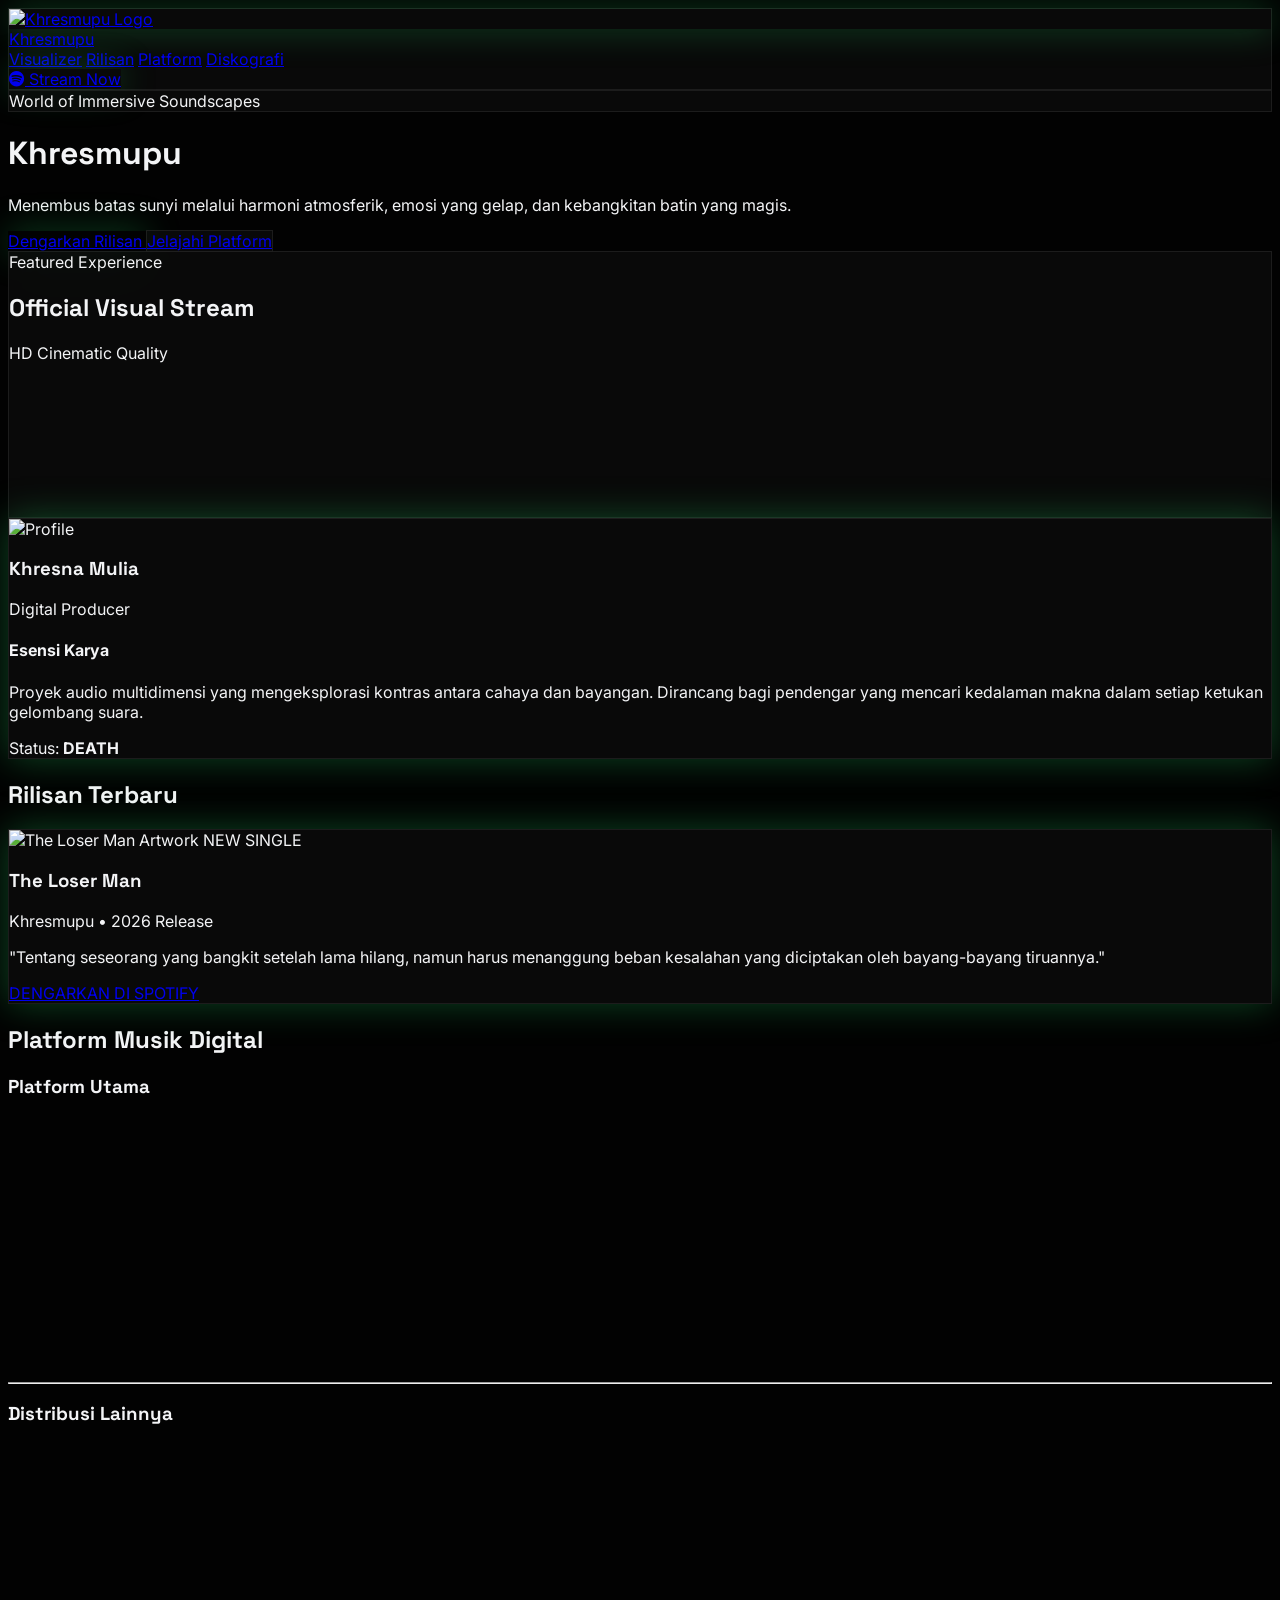
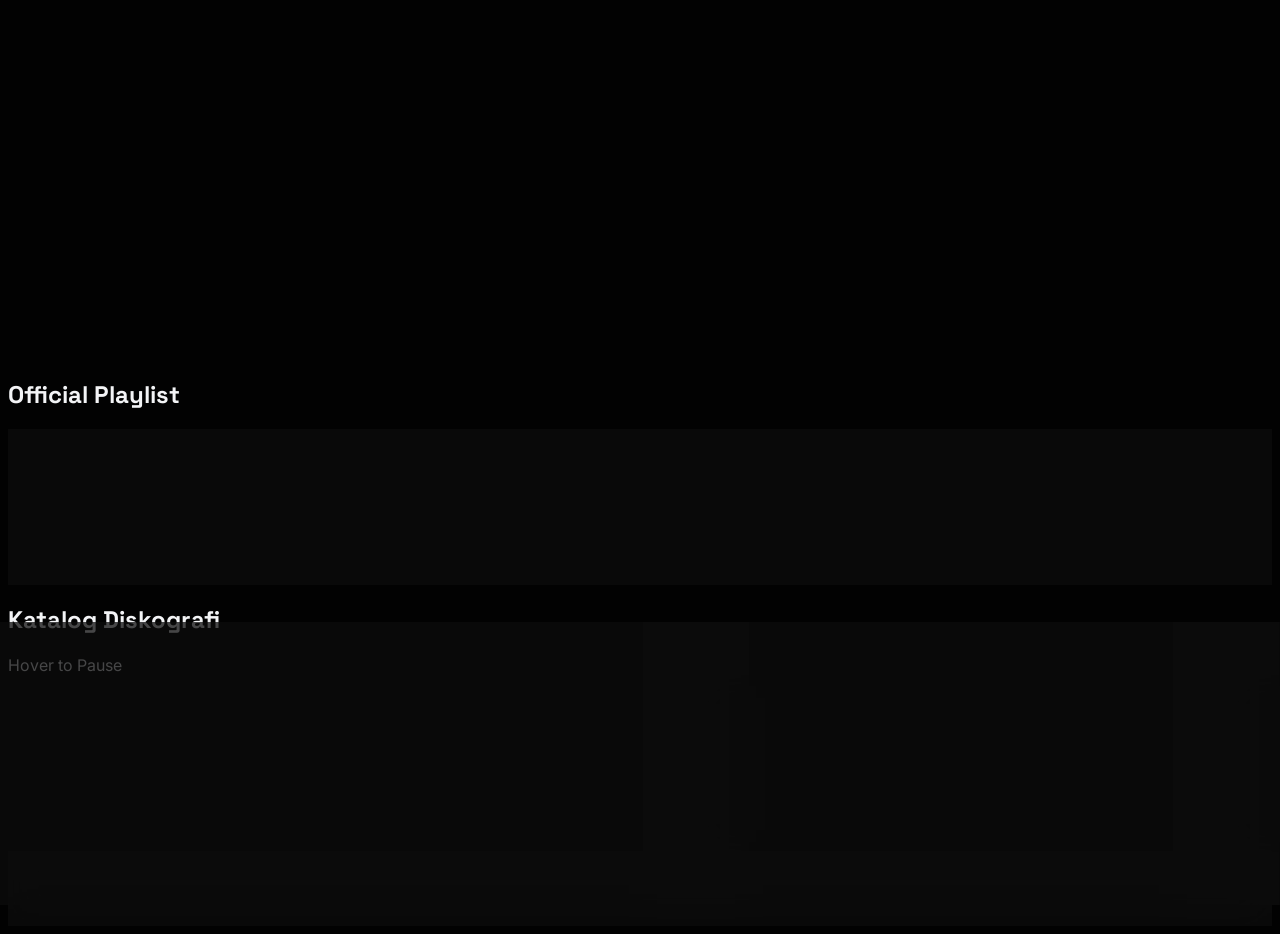
==== commit 5d30969f: "Integrate Google Tag Manager into musik.html Added Google Tag Manager script for tracking." ====
--- a/musik.html
+++ b/musik.html
@@ -20,6 +20,15 @@
     <!-- Google Fonts Inter & Space Grotesk -->
     <link href="https://fonts.googleapis.com/css2?family=Space+Grotesk:wght@300;500;700&family=Inter:wght@300;400;600;900&display=swap" rel="stylesheet">
     <link rel="icon" type="image/png" href="Hiasan/Khresmupu.png">
+    <!-- Google tag (gtag.js) -->
+    <script async src="https://www.googletagmanager.com/gtag/js?id=G-GQQTB29BBV"></script>
+    <script>
+      window.dataLayer = window.dataLayer || [];
+      function gtag(){dataLayer.push(arguments);}
+      gtag('js', new Date());
+    
+      gtag('config', 'G-GQQTB29BBV');
+    </script>
 
     <style>
         body {
@@ -613,4 +622,4 @@
         animate();
     </script>
 </body>
-</html>+</html>
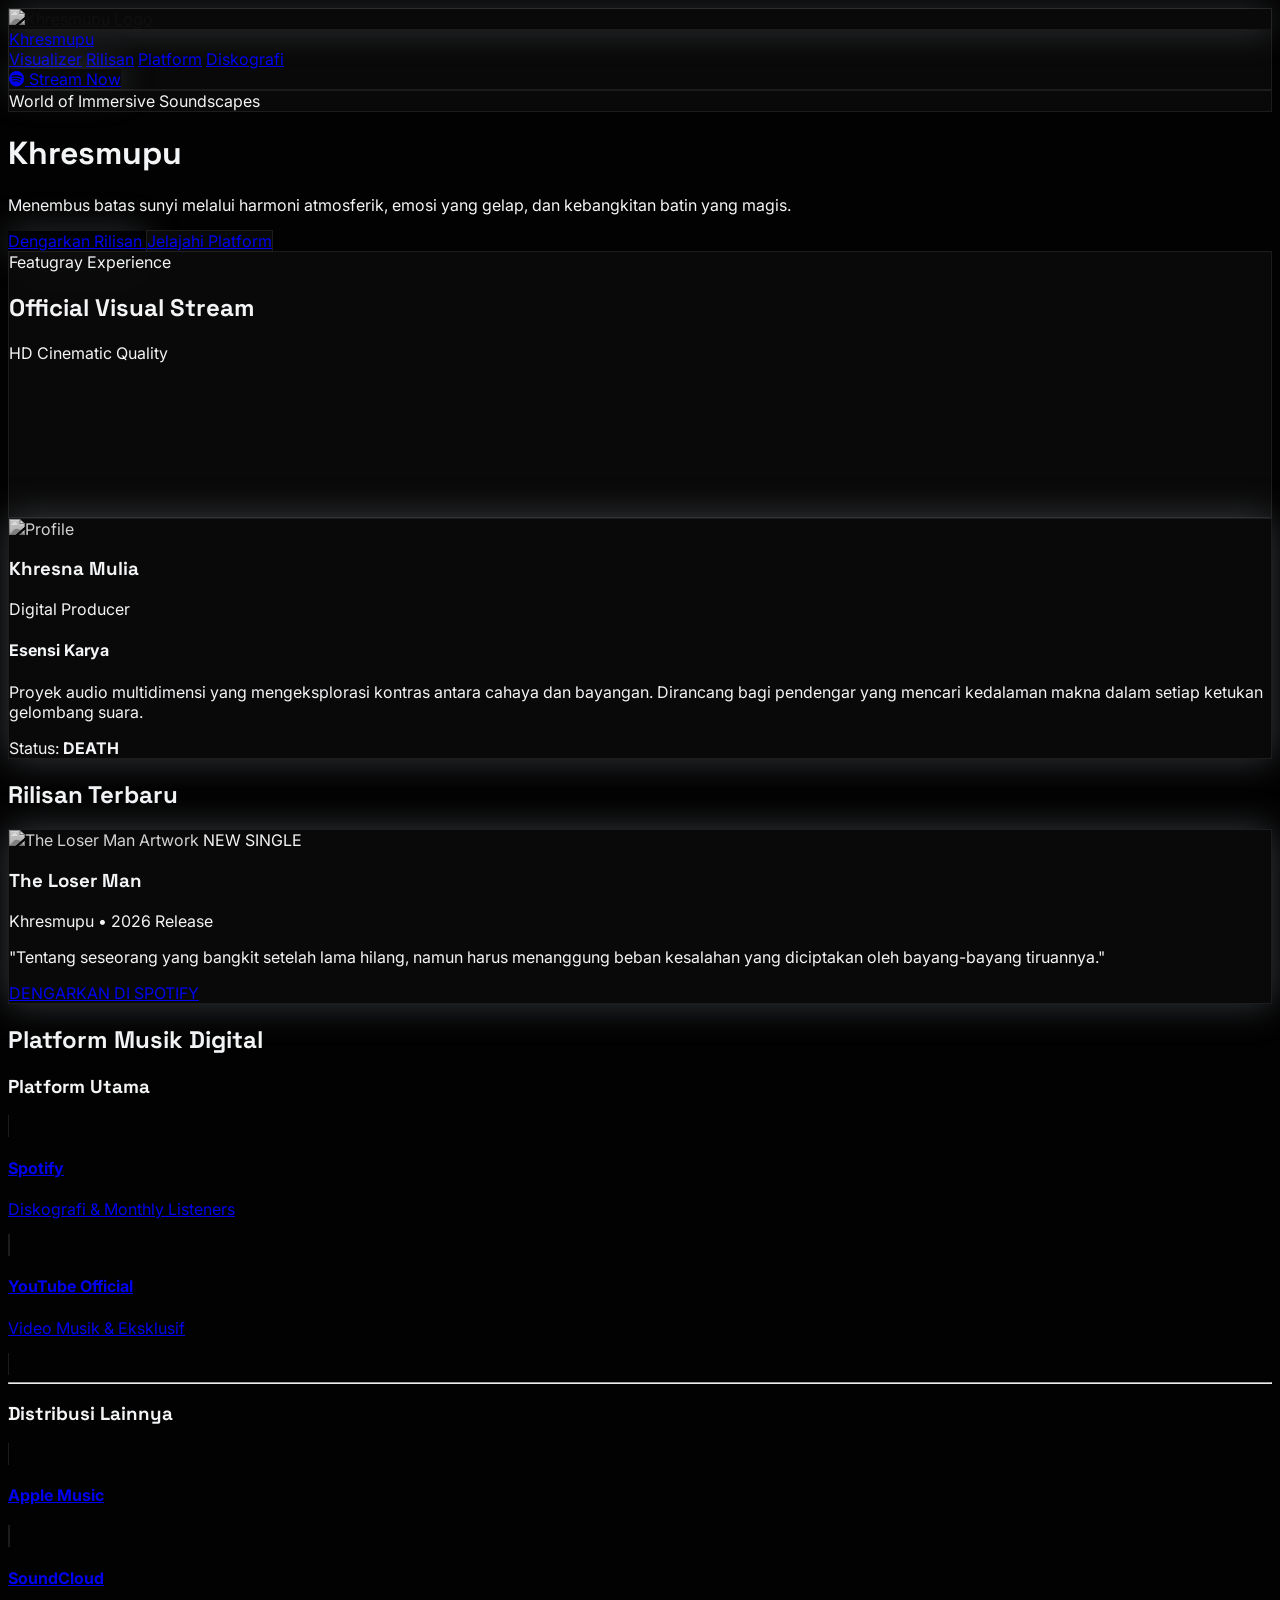
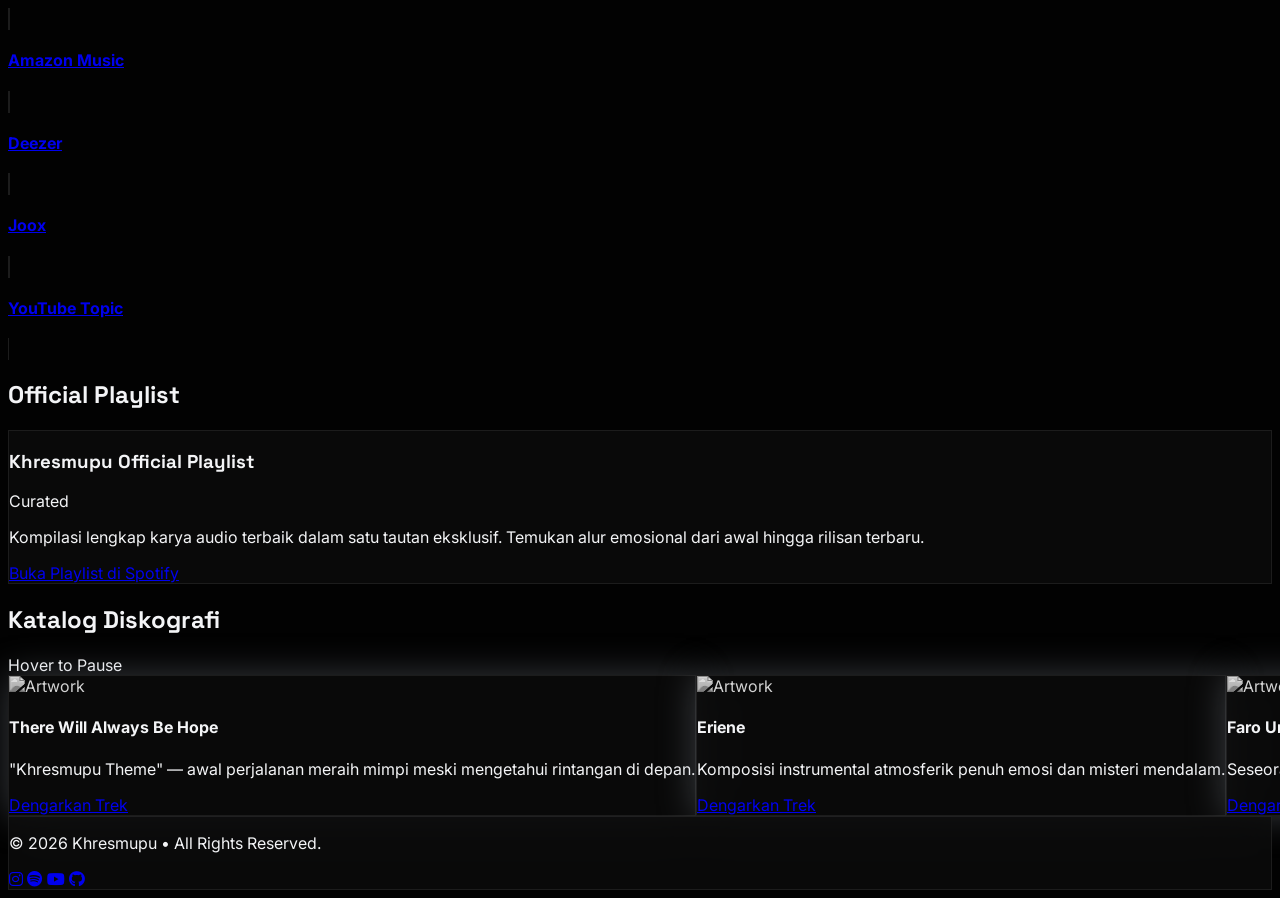
==== commit 39155810: "Mengubah tema dari hijau menjadi abu2" ====
--- a/musik.html
+++ b/musik.html
@@ -1,3 +1,4 @@
+
 <!DOCTYPE html>
 <html lang="id" class="scroll-smooth">
 
@@ -61,16 +62,16 @@
         }
 
         .glass-card:hover {
-            border-color: rgba(34, 197, 94, 0.5);
-            box-shadow: 0 20px 40px rgba(0, 0, 0, 0.6), 0 0 25px rgba(34, 197, 94, 0.15);
-        }
-
-        .neon-glow-green {
-            box-shadow: 0 0 35px rgba(34, 197, 94, 0.35);
-        }
-
-        .neon-glow-yellow {
-            box-shadow: 0 0 35px rgba(234, 179, 8, 0.35);
+            border-color: rgba(156, 163, 175, 0.5);
+            box-shadow: 0 20px 40px rgba(0, 0, 0, 0.6), 0 0 25px rgba(156, 163, 175, 0.15);
+        }
+
+        .neon-glow-gray {
+            box-shadow: 0 0 35px rgba(156, 163, 175, 0.35);
+        }
+
+        .neon-glow-gray {
+            box-shadow: 0 0 35px rgba(156, 163, 175, 0.35);
         }
 
         /* Custom Scrollbar */
@@ -81,7 +82,7 @@
             background: #020202;
         }
         ::-webkit-scrollbar-thumb {
-            background: #22c55e;
+            background: #9ca3af;
             border-radius: 10px;
         }
 
@@ -108,22 +109,35 @@
         }
         .eq-bar {
             width: 4px;
-            background: #22c55e;
+            background: #9ca3af;
             border-radius: 99px;
             animation: equalize 1.2s ease-in-out infinite alternate;
         }
-        .eq-bar:nth-child(2) { animation-delay: 0.2s; background: #10b981; }
-        .eq-bar:nth-child(3) { animation-delay: 0.4s; background: #eab308; }
-        .eq-bar:nth-child(4) { animation-delay: 0.1s; background: #22c55e; }
+        .eq-bar:nth-child(2) { animation-delay: 0.2s; background: #9ca3af; }
+        .eq-bar:nth-child(3) { animation-delay: 0.4s; background: #9ca3af; }
+        .eq-bar:nth-child(4) { animation-delay: 0.1s; background: #9ca3af; }
         @media screen and (max-width: 768px){
             .stream{
                 display: none;
             }
         }
+
+        /* Semua foto dan video YouTube dibuat monokrom abu-abu */
+        img {
+            filter: grayscale(100%) !important;
+            opacity: 0.86;
+        }
+
+        iframe[src*="youtube.com"],
+        iframe[src*="youtube-nocookie.com"],
+        iframe[src*="youtu.be"] {
+            filter: grayscale(100%) !important;
+            opacity: 0.90;
+        }
     </style>
 </head>
 
-<body class="selection:bg-green-500 selection:text-black">
+<body class="selection:bg-gray-500 selection:text-black">
 
     <!-- Canvas Three.js untuk Background 3D Immersive Interaktif -->
     <canvas id="bg-canvas"></canvas>
@@ -132,22 +146,22 @@
     <nav class="fixed top-0 left-0 right-0 z-50 glass-card border-b border-white/10 px-6 py-4 transition-all duration-300">
         <div class="max-w-7xl mx-auto flex justify-between items-center">
             <a href="#hero" class="flex items-center gap-3 group">
-                <div class="w-10 h-10 rounded-full border border-green-500/60 p-0.5 overflow-hidden group-hover:scale-110 transition duration-300 neon-glow-green">
+                <div class="w-10 h-10 rounded-full border border-gray-500/60 p-0.5 overflow-hidden group-hover:scale-110 transition duration-300 neon-glow-gray">
                     <img src="Hiasan/Khresmupu.png" alt="Khresmupu Logo" class="w-full h-full rounded-full object-cover">
                 </div>
-                <span class="text-white font-black tracking-widest uppercase text-lg group-hover:text-green-400 transition">Khresmupu</span>
+                <span class="text-white font-black tracking-widest uppercase text-lg group-hover:text-gray-400 transition">Khresmupu</span>
             </a>
 
 
             <div class="hidden md:flex items-center gap-8 text-xs font-mono tracking-widest uppercase text-gray-400">
-                <a href="#featured" class="hover:text-green-400 transition">Visualizer</a>
-                <a href="#rilisan" class="hover:text-green-400 transition">Rilisan</a>
-                <a href="#platforms" class="hover:text-green-400 transition">Platform</a>
-                <a href="#tracks" class="hover:text-green-400 transition">Diskografi</a>
+                <a href="#featugray" class="hover:text-gray-400 transition">Visualizer</a>
+                <a href="#rilisan" class="hover:text-gray-400 transition">Rilisan</a>
+                <a href="#platforms" class="hover:text-gray-400 transition">Platform</a>
+                <a href="#tracks" class="hover:text-gray-400 transition">Diskografi</a>
             </div>
 
             <a href="https://open.spotify.com/intl-id/artist/4dUFAJqR4arE36FvRziX0q" target="_blank" 
-               class="bg-gradient-to-r from-green-500 to-emerald-600 hover:from-green-400 hover:to-emerald-500 text-black font-black text-xs uppercase px-6 py-3 rounded-full transition transform hover:scale-105 neon-glow-green stream">
+               class="bg-gradient-to-r from-gray-500 to-gray-600 hover:from-gray-400 hover:to-gray-500 text-black font-black text-xs uppercase px-6 py-3 rounded-full transition transform hover:scale-105 neon-glow-gray stream">
                <i class="fab fa-spotify mr-2"></i> Stream Now
             </a>
         </div>
@@ -155,15 +169,15 @@
 
     <!-- Hero Section Interaktif -->
     <header id="hero" class="min-h-screen flex items-center justify-center relative px-6 pt-24 pb-16 overflow-hidden">
-        <div class="absolute inset-0 bg-radial-gradient from-green-950/20 via-transparent to-transparent pointer-events-none"></div>
+        <div class="absolute inset-0 bg-radial-gradient from-gray-950/20 via-transparent to-transparent pointer-events-none"></div>
         
         <div class="max-w-5xl mx-auto text-center z-10 space-y-6">
-            <div class="inline-flex items-center gap-2.5 px-5 py-2 rounded-full glass-card border border-green-500/40 text-green-400 text-xs font-mono uppercase tracking-widest shadow-lg animate-bounce">
-                <span class="w-2.5 h-2.5 rounded-full bg-green-500 animate-ping"></span> World of Immersive Soundscapes
+            <div class="inline-flex items-center gap-2.5 px-5 py-2 rounded-full glass-card border border-gray-500/40 text-gray-400 text-xs font-mono uppercase tracking-widest shadow-lg animate-bounce">
+                <span class="w-2.5 h-2.5 rounded-full bg-gray-500 animate-ping"></span> World of Immersive Soundscapes
             </div>
             
             <h1 class="text-6xl md:text-9xl font-black text-white tracking-tighter uppercase drop-shadow-2xl">
-                Khres<span class="text-transparent bg-clip-text bg-gradient-to-r from-green-400 via-emerald-300 to-teal-500">mupu</span>
+                Khres<span class="text-transparent bg-clip-text bg-gradient-to-r from-gray-400 via-gray-300 to-gray-500">mupu</span>
             </h1>
             
             <p class="text-gray-400 text-lg md:text-2xl max-w-2xl mx-auto font-light leading-relaxed">
@@ -171,11 +185,11 @@
             </p>
 
             <div class="flex flex-col sm:flex-row items-center justify-center gap-4 pt-4">
-                <a href="#rilisan" class="w-full sm:w-auto bg-green-500 hover:bg-green-400 text-black font-black px-9 py-4 rounded-full transition transform hover:scale-105 neon-glow-green flex items-center justify-center gap-3 text-sm tracking-wider uppercase">
+                <a href="#rilisan" class="w-full sm:w-auto bg-gray-500 hover:bg-gray-400 text-black font-black px-9 py-4 rounded-full transition transform hover:scale-105 neon-glow-gray flex items-center justify-center gap-3 text-sm tracking-wider uppercase">
                     <i data-lucide="play" class="w-5 h-5 fill-current"></i> Dengarkan Rilisan
                 </a>
                 <a href="#platforms" class="w-full sm:w-auto glass-card hover:bg-white/10 text-white font-bold px-9 py-4 rounded-full transition flex items-center justify-center gap-3 border border-white/10 text-sm tracking-wider uppercase">
-                    <i data-lucide="compass" class="w-5 h-5 text-green-400"></i> Jelajahi Platform
+                    <i data-lucide="compass" class="w-5 h-5 text-gray-400"></i> Jelajahi Platform
                 </a>
             </div>
         </div>
@@ -183,17 +197,17 @@
 
     <main class="max-w-7xl mx-auto px-6 py-12 space-y-32">
 
-        <!-- Featured Video / Visualizer Section -->
-        <section id="featured" class="glass-card p-6 md:p-8 rounded-3xl border border-white/10 shadow-2xl relative overflow-hidden group">
-            <div class="absolute -right-20 -top-20 w-80 h-80 bg-green-500/10 rounded-full blur-3xl pointer-events-none group-hover:bg-green-500/20 transition duration-700"></div>
+        <!-- Featugray Video / Visualizer Section -->
+        <section id="featugray" class="glass-card p-6 md:p-8 rounded-3xl border border-white/10 shadow-2xl relative overflow-hidden group">
+            <div class="absolute -right-20 -top-20 w-80 h-80 bg-gray-500/10 rounded-full blur-3xl pointer-events-none group-hover:bg-gray-500/20 transition duration-700"></div>
             
             <div class="flex flex-col md:flex-row justify-between items-start md:items-center mb-8 gap-4 border-b border-white/10 pb-6">
                 <div>
-                    <span class="text-xs font-mono text-green-400 uppercase tracking-widest">Featured Experience</span>
+                    <span class="text-xs font-mono text-gray-400 uppercase tracking-widest">Featugray Experience</span>
                     <h2 class="text-3xl font-black text-white uppercase tracking-tight mt-1">Official Visual Stream</h2>
                 </div>
                 <div class="flex items-center gap-2 text-xs font-mono text-gray-400 bg-white/5 px-4 py-2 rounded-xl border border-white/10">
-                    <i data-lucide="video" class="w-4 h-4 text-green-400"></i> HD Cinematic Quality
+                    <i data-lucide="video" class="w-4 h-4 text-gray-400"></i> HD Cinematic Quality
                 </div>
             </div>
 
@@ -211,18 +225,18 @@
             
             <!-- Producer Bio Glass Card -->
             <div class="space-y-6 lg:sticky lg:top-28">
-                <div class="glass-card p-8 rounded-3xl border border-white/10 neon-glow-green transition-all duration-300">
+                <div class="glass-card p-8 rounded-3xl border border-white/10 neon-glow-gray transition-all duration-300">
                     <div class="flex items-center gap-4 mb-6 border-b border-white/10 pb-6">
-                        <div class="w-16 h-16 rounded-full border-2 border-green-500 p-1 overflow-hidden shadow-2xl">
+                        <div class="w-16 h-16 rounded-full border-2 border-gray-500 p-1 overflow-hidden shadow-2xl">
                             <img src="Hiasan/Khresmupu.png" alt="Profile" class="w-full h-full rounded-full object-cover grayscale hover:grayscale-0 transition duration-500">
                         </div>
                         <div>
                             <h3 class="text-xl font-bold text-white leading-tight">Khresna Mulia</h3>
-                            <p class="text-xs text-green-400 uppercase mt-1 font-mono tracking-widest">Digital Producer</p>
-                        </div>
-                    </div>
-
-                    <h4 class="text-lg font-bold text-green-400 mb-3 flex items-center uppercase tracking-wider">
+                            <p class="text-xs text-gray-400 uppercase mt-1 font-mono tracking-widest">Digital Producer</p>
+                        </div>
+                    </div>
+
+                    <h4 class="text-lg font-bold text-gray-400 mb-3 flex items-center uppercase tracking-wider">
                         <i data-lucide="sparkles" class="mr-2 w-5 h-5"></i> Esensi Karya
                     </h4>
                     <p class="text-gray-300 leading-relaxed text-sm md:text-base font-light mb-6">
@@ -230,7 +244,7 @@
                     </p>
 
                     <div class="pt-4 border-t border-white/10 flex justify-between text-xs font-mono text-gray-400">
-                        <span>Status: <strong class="text-red-400">DEATH</strong></span>
+                        <span>Status: <strong class="text-gray-400">DEATH</strong></span>
                     </div>
                 </div>
             </div>
@@ -242,24 +256,24 @@
                 <section id="rilisan">
                     <div class="flex items-center justify-between mb-6">
                         <h2 class="text-2xl md:text-3xl font-black text-white flex items-center uppercase tracking-tight">
-                            <span class="w-3 h-3 bg-green-500 rounded-full mr-3 animate-ping"></span> Rilisan Terbaru
+                            <span class="w-3 h-3 bg-gray-500 rounded-full mr-3 animate-ping"></span> Rilisan Terbaru
                         </h2>
                     </div>
 
-                    <div class="glass-card p-8 md:p-10 rounded-3xl border border-green-500/40 hover:border-green-500 transition-all duration-500 neon-glow-green relative overflow-hidden group">
-                        <div class="absolute top-0 right-0 w-64 h-64 bg-green-500/10 rounded-full blur-3xl pointer-events-none"></div>
+                    <div class="glass-card p-8 md:p-10 rounded-3xl border border-gray-500/40 hover:border-gray-500 transition-all duration-500 neon-glow-gray relative overflow-hidden group">
+                        <div class="absolute top-0 right-0 w-64 h-64 bg-gray-500/10 rounded-full blur-3xl pointer-events-none"></div>
 
                         <div class="flex flex-col md:flex-row gap-8 items-center relative z-10">
                             <div class="w-full md:w-5/12 relative">
                                 <img src="Proyek/Musik/The Loser Man.png" alt="The Loser Man Artwork"
                                     class="w-full aspect-square object-cover rounded-2xl border border-white/15 group-hover:scale-105 transition-transform duration-500 shadow-2xl">
-                                <span class="absolute -top-3 -right-3 bg-green-500 text-black text-xs font-black px-4 py-1.5 rounded-full uppercase tracking-widest shadow-xl">NEW SINGLE</span>
+                                <span class="absolute -top-3 -right-3 bg-gray-500 text-black text-xs font-black px-4 py-1.5 rounded-full uppercase tracking-widest shadow-xl">NEW SINGLE</span>
                             </div>
 
                             <div class="flex-1 text-center md:text-left space-y-4">
                                 <div>
                                     <h3 class="text-4xl md:text-5xl font-black text-white uppercase tracking-tighter italic">The Loser Man</h3>
-                                    <p class="text-green-400 font-mono text-xs mt-2 uppercase tracking-widest">Khresmupu • 2026 Release</p>
+                                    <p class="text-gray-400 font-mono text-xs mt-2 uppercase tracking-widest">Khresmupu • 2026 Release</p>
                                 </div>
 
                                 <p class="text-gray-300 text-base md:text-lg leading-relaxed italic font-light">
@@ -268,7 +282,7 @@
 
                                 <div class="pt-2">
                                     <a href="https://open.spotify.com/intl-id/track/3WTJ7N5N9hSxeBD7aLUZzN?si=250073ad371649db" target="_blank"
-                                        class="inline-flex items-center gap-3 bg-green-500 hover:bg-green-400 text-black font-black py-4 px-9 rounded-full transition-all transform hover:scale-105 shadow-[0_0_25px_rgba(34,197,94,0.4)] uppercase text-sm tracking-wider">
+                                        class="inline-flex items-center gap-3 bg-gray-500 hover:bg-gray-400 text-black font-black py-4 px-9 rounded-full transition-all transform hover:scale-105 shadow-[0_0_25px_rgba(156, 163, 175, 0.4)] uppercase text-sm tracking-wider">
                                         <i data-lucide="play-circle" class="w-6 h-6"></i> DENGARKAN DI SPOTIFY
                                     </a>
                                 </div>
@@ -290,26 +304,26 @@
                             <div class="grid gap-4 sm:grid-cols-2">
                                 <a href="https://open.spotify.com/artist/4dUFAJqR4arE36FvRziX0q" target="_blank"
                                     class="glass-card p-6 rounded-2xl flex items-center gap-4 group">
-                                    <div class="w-14 h-14 bg-[#1DB954]/20 rounded-xl flex items-center justify-center border border-[#1DB954]/30 group-hover:scale-110 transition duration-300">
-                                        <i data-lucide="music-2" class="text-[#1DB954] w-7 h-7"></i>
+                                    <div class="w-14 h-14 bg-[#9ca3af]/20 rounded-xl flex items-center justify-center border border-[#9ca3af]/30 group-hover:scale-110 transition duration-300">
+                                        <i data-lucide="music-2" class="text-[#9ca3af] w-7 h-7"></i>
                                     </div>
                                     <div class="flex-1">
-                                        <h4 class="text-white text-lg font-bold group-hover:text-green-400 transition-colors">Spotify</h4>
+                                        <h4 class="text-white text-lg font-bold group-hover:text-gray-400 transition-colors">Spotify</h4>
                                         <p class="text-gray-400 text-xs">Diskografi & Monthly Listeners</p>
                                     </div>
-                                    <i data-lucide="external-link" class="w-5 h-5 text-gray-600 group-hover:text-green-400 transition"></i>
+                                    <i data-lucide="external-link" class="w-5 h-5 text-gray-600 group-hover:text-gray-400 transition"></i>
                                 </a>
 
                                 <a href="https://www.youtube.com/@Khresmupu" target="_blank"
                                     class="glass-card p-6 rounded-2xl flex items-center gap-4 group">
-                                    <div class="w-14 h-14 bg-[#FF0000]/20 rounded-xl flex items-center justify-center border border-[#FF0000]/30 group-hover:scale-110 transition duration-300">
-                                        <i data-lucide="play-circle" class="text-[#FF0000] w-7 h-7"></i>
+                                    <div class="w-14 h-14 bg-[#9ca3af]/20 rounded-xl flex items-center justify-center border border-[#9ca3af]/30 group-hover:scale-110 transition duration-300">
+                                        <i data-lucide="play-circle" class="text-[#9ca3af] w-7 h-7"></i>
                                     </div>
                                     <div class="flex-1">
-                                        <h4 class="text-white text-lg font-bold group-hover:text-red-400 transition-colors">YouTube Official</h4>
+                                        <h4 class="text-white text-lg font-bold group-hover:text-gray-400 transition-colors">YouTube Official</h4>
                                         <p class="text-gray-400 text-xs">Video Musik & Eksklusif</p>
                                     </div>
-                                    <i data-lucide="external-link" class="w-5 h-5 text-gray-600 group-hover:text-red-400 transition"></i>
+                                    <i data-lucide="external-link" class="w-5 h-5 text-gray-600 group-hover:text-gray-400 transition"></i>
                                 </a>
                             </div>
                         </div>
@@ -325,53 +339,53 @@
                                     <div class="w-10 h-10 bg-white/10 rounded-lg flex items-center justify-center">
                                         <i data-lucide="apple" class="text-white w-5 h-5"></i>
                                     </div>
-                                    <h4 class="text-white font-medium text-sm flex-1 group-hover:text-green-400 transition">Apple Music</h4>
-                                    <i data-lucide="external-link" class="w-4 h-4 text-gray-600 group-hover:text-green-400"></i>
+                                    <h4 class="text-white font-medium text-sm flex-1 group-hover:text-gray-400 transition">Apple Music</h4>
+                                    <i data-lucide="external-link" class="w-4 h-4 text-gray-600 group-hover:text-gray-400"></i>
                                 </a>
 
                                 <a href="https://soundcloud.com/khresmupu" target="_blank"
                                     class="glass-card p-4 rounded-xl flex items-center gap-3 group">
-                                    <div class="w-10 h-10 bg-[#FF5500]/10 rounded-lg flex items-center justify-center">
-                                        <i data-lucide="cloud" class="text-[#FF5500] w-5 h-5"></i>
-                                    </div>
-                                    <h4 class="text-white font-medium text-sm flex-1 group-hover:text-green-400 transition">SoundCloud</h4>
-                                    <i data-lucide="external-link" class="w-4 h-4 text-gray-600 group-hover:text-green-400"></i>
+                                    <div class="w-10 h-10 bg-[#9ca3af]/10 rounded-lg flex items-center justify-center">
+                                        <i data-lucide="cloud" class="text-[#9ca3af] w-5 h-5"></i>
+                                    </div>
+                                    <h4 class="text-white font-medium text-sm flex-1 group-hover:text-gray-400 transition">SoundCloud</h4>
+                                    <i data-lucide="external-link" class="w-4 h-4 text-gray-600 group-hover:text-gray-400"></i>
                                 </a>
 
                                 <a href="https://music.amazon.com/artists/B0CQWL71DL/khresmupu" target="_blank"
                                     class="glass-card p-4 rounded-xl flex items-center gap-3 group">
-                                    <div class="w-10 h-10 bg-[#FF9900]/10 rounded-lg flex items-center justify-center">
-                                        <i data-lucide="shopping-bag" class="text-[#FF9900] w-5 h-5"></i>
-                                    </div>
-                                    <h4 class="text-white font-medium text-sm flex-1 group-hover:text-green-400 transition">Amazon Music</h4>
-                                    <i data-lucide="external-link" class="w-4 h-4 text-gray-600 group-hover:text-green-400"></i>
+                                    <div class="w-10 h-10 bg-[#9ca3af]/10 rounded-lg flex items-center justify-center">
+                                        <i data-lucide="shopping-bag" class="text-[#9ca3af] w-5 h-5"></i>
+                                    </div>
+                                    <h4 class="text-white font-medium text-sm flex-1 group-hover:text-gray-400 transition">Amazon Music</h4>
+                                    <i data-lucide="external-link" class="w-4 h-4 text-gray-600 group-hover:text-gray-400"></i>
                                 </a>
 
                                 <a href="https://www.deezer.com/en/artist/248149192" target="_blank"
                                     class="glass-card p-4 rounded-xl flex items-center gap-3 group">
-                                    <div class="w-10 h-10 bg-[#EF5464]/10 rounded-lg flex items-center justify-center">
-                                        <i data-lucide="music" class="text-[#EF5464] w-5 h-5"></i>
-                                    </div>
-                                    <h4 class="text-white font-medium text-sm flex-1 group-hover:text-green-400 transition">Deezer</h4>
-                                    <i data-lucide="external-link" class="w-4 h-4 text-gray-600 group-hover:text-green-400"></i>
+                                    <div class="w-10 h-10 bg-[#9ca3af]/10 rounded-lg flex items-center justify-center">
+                                        <i data-lucide="music" class="text-[#9ca3af] w-5 h-5"></i>
+                                    </div>
+                                    <h4 class="text-white font-medium text-sm flex-1 group-hover:text-gray-400 transition">Deezer</h4>
+                                    <i data-lucide="external-link" class="w-4 h-4 text-gray-600 group-hover:text-gray-400"></i>
                                 </a>
 
                                 <a href="https://www.joox.com/id/artist/mwi19TGulh_eeaWWPtcliA==" target="_blank"
                                     class="glass-card p-4 rounded-xl flex items-center gap-3 group">
-                                    <div class="w-10 h-10 bg-[#00C853]/10 rounded-lg flex items-center justify-center">
-                                        <i data-lucide="music" class="text-[#00C853] w-5 h-5"></i>
-                                    </div>
-                                    <h4 class="text-white font-medium text-sm flex-1 group-hover:text-green-400 transition">Joox</h4>
-                                    <i data-lucide="external-link" class="w-4 h-4 text-gray-600 group-hover:text-green-400"></i>
+                                    <div class="w-10 h-10 bg-[#9ca3af]/10 rounded-lg flex items-center justify-center">
+                                        <i data-lucide="music" class="text-[#9ca3af] w-5 h-5"></i>
+                                    </div>
+                                    <h4 class="text-white font-medium text-sm flex-1 group-hover:text-gray-400 transition">Joox</h4>
+                                    <i data-lucide="external-link" class="w-4 h-4 text-gray-600 group-hover:text-gray-400"></i>
                                 </a>
 
                                 <a href="https://youtube.com/channel/UCAbOKagrlDF7kFyYj43ztlw" target="_blank"
                                     class="glass-card p-4 rounded-xl flex items-center gap-3 group">
-                                    <div class="w-10 h-10 bg-[#FF0000]/10 rounded-lg flex items-center justify-center">
-                                        <i data-lucide="tv" class="text-[#FF0000] w-5 h-5"></i>
-                                    </div>
-                                    <h4 class="text-white font-medium text-sm flex-1 group-hover:text-green-400 transition">YouTube Topic</h4>
-                                    <i data-lucide="external-link" class="w-4 h-4 text-gray-600 group-hover:text-green-400"></i>
+                                    <div class="w-10 h-10 bg-[#9ca3af]/10 rounded-lg flex items-center justify-center">
+                                        <i data-lucide="tv" class="text-[#9ca3af] w-5 h-5"></i>
+                                    </div>
+                                    <h4 class="text-white font-medium text-sm flex-1 group-hover:text-gray-400 transition">YouTube Topic</h4>
+                                    <i data-lucide="external-link" class="w-4 h-4 text-gray-600 group-hover:text-gray-400"></i>
                                 </a>
                             </div>
                         </div>
@@ -383,16 +397,16 @@
                     <h2 class="text-2xl md:text-3xl font-black text-white mb-6 uppercase tracking-tight">
                         Official Playlist
                     </h2>
-                    <div class="glass-card p-8 rounded-3xl border border-green-500/40 hover:border-green-500 transition shadow-[0_0_25px_rgba(34,197,94,0.15)] group relative">
+                    <div class="glass-card p-8 rounded-3xl border border-gray-500/40 hover:border-gray-500 transition shadow-[0_0_25px_rgba(156, 163, 175, 0.15)] group relative">
                         <div class="flex justify-between items-start mb-4">
-                            <h3 class="text-2xl font-black text-green-400 group-hover:translate-x-1 transition">Khresmupu Official Playlist</h3>
-                            <span class="text-xs bg-green-500/10 text-green-400 px-3 py-1 rounded-full border border-green-500/30 uppercase font-black tracking-widest">Curated</span>
+                            <h3 class="text-2xl font-black text-gray-400 group-hover:translate-x-1 transition">Khresmupu Official Playlist</h3>
+                            <span class="text-xs bg-gray-500/10 text-gray-400 px-3 py-1 rounded-full border border-gray-500/30 uppercase font-black tracking-widest">Curated</span>
                         </div>
                         <p class="text-gray-300 text-base mb-6 leading-relaxed font-light">
                             Kompilasi lengkap karya audio terbaik dalam satu tautan eksklusif. Temukan alur emosional dari awal hingga rilisan terbaru.
                         </p>
                         <a href="https://open.spotify.com/playlist/3I2ZoWLoal2wS0JKoiuTmR?si=fPXBWrs6RveCD_4ji2XXdQ" target="_blank"
-                            class="inline-flex items-center text-green-400 font-bold text-sm hover:underline uppercase tracking-wider">
+                            class="inline-flex items-center text-gray-400 font-bold text-sm hover:underline uppercase tracking-wider">
                             <i data-lucide="link" class="w-4 h-4 mr-2"></i> Buka Playlist di Spotify
                         </a>
                     </div>
@@ -414,102 +428,102 @@
                 <div class="animate-scroll gap-6 px-4">
                     
                     <!-- Track 1 -->
-                    <div class="w-[300px] md:w-[350px] glass-card p-6 rounded-2xl border border-yellow-500/30 hover:border-yellow-400 transition neon-glow-yellow flex-shrink-0 flex flex-col justify-between">
-                        <div>
-                            <img src="Proyek/Musik/Khresmupu.png" alt="Artwork" class="w-full aspect-square object-cover rounded-xl mb-4 border border-yellow-500/20 shadow-lg">
+                    <div class="w-[300px] md:w-[350px] glass-card p-6 rounded-2xl border border-gray-500/30 hover:border-gray-400 transition neon-glow-gray flex-shrink-0 flex flex-col justify-between">
+                        <div>
+                            <img src="Proyek/Musik/Khresmupu.png" alt="Artwork" class="w-full aspect-square object-cover rounded-xl mb-4 border border-gray-500/20 shadow-lg">
                             <div class="flex justify-between items-start mb-2">
-                                <h4 class="text-lg font-bold text-yellow-400">There Will Always Be Hope</h4>
-                                <span class="text-[9px] bg-yellow-500/10 text-yellow-400 px-2 py-0.5 rounded border border-yellow-500/30 uppercase font-bold">Featured</span>
+                                <h4 class="text-lg font-bold text-gray-400">There Will Always Be Hope</h4>
+                                
                             </div>
                             <p class="text-xs text-gray-400 my-2 font-light leading-relaxed">
                                 "Khresmupu Theme" — awal perjalanan meraih mimpi meski mengetahui rintangan di depan.
                             </p>
                         </div>
-                        <a href="https://open.spotify.com/track/3gqha2PLLmGqDjtnZ0R5Ei?si=1ede0dd5f9ba4925" target="_blank" class="text-yellow-400 flex items-center text-xs font-semibold mt-4 hover:underline">
+                        <a href="https://open.spotify.com/track/3gqha2PLLmGqDjtnZ0R5Ei?si=1ede0dd5f9ba4925" target="_blank" class="text-gray-400 flex items-center text-xs font-semibold mt-4 hover:underline">
                             <i data-lucide="external-link" class="w-3.5 h-3.5 mr-2"></i> Dengarkan Trek
                         </a>
                     </div>
 
                     <!-- Track 2 -->
-                    <div class="w-[300px] md:w-[350px] glass-card p-6 rounded-2xl border border-yellow-500/30 hover:border-yellow-400 transition neon-glow-yellow flex-shrink-0 flex flex-col justify-between">
-                        <div>
-                            <img src="Proyek/Musik/Eriene.png" alt="Artwork" class="w-full aspect-square object-cover rounded-xl mb-4 border border-yellow-500/20 shadow-lg">
+                    <div class="w-[300px] md:w-[350px] glass-card p-6 rounded-2xl border border-gray-500/30 hover:border-gray-400 transition neon-glow-gray flex-shrink-0 flex flex-col justify-between">
+                        <div>
+                            <img src="Proyek/Musik/Eriene.png" alt="Artwork" class="w-full aspect-square object-cover rounded-xl mb-4 border border-gray-500/20 shadow-lg">
                             <div class="flex justify-between items-start mb-2">
-                                <h4 class="text-lg font-bold text-yellow-400">Eriene</h4>
-                                <span class="text-[9px] bg-yellow-500/10 text-yellow-400 px-2 py-0.5 rounded border border-yellow-500/30 uppercase font-bold">Featured</span>
+                                <h4 class="text-lg font-bold text-gray-400">Eriene</h4>
+                                
                             </div>
                             <p class="text-xs text-gray-400 my-2 font-light leading-relaxed">
                                 Komposisi instrumental atmosferik penuh emosi dan misteri mendalam.
                             </p>
                         </div>
-                        <a href="https://open.spotify.com/track/2pmouFshalEClU8NdVE6FM?si=8aab46658e074e01" target="_blank" class="text-yellow-400 flex items-center text-xs font-semibold mt-4 hover:underline">
+                        <a href="https://open.spotify.com/track/2pmouFshalEClU8NdVE6FM?si=8aab46658e074e01" target="_blank" class="text-gray-400 flex items-center text-xs font-semibold mt-4 hover:underline">
                             <i data-lucide="external-link" class="w-3.5 h-3.5 mr-2"></i> Dengarkan Trek
                         </a>
                     </div>
 
                     <!-- Track 3 -->
-                    <div class="w-[300px] md:w-[350px] glass-card p-6 rounded-2xl border border-yellow-500/30 hover:border-yellow-400 transition neon-glow-yellow flex-shrink-0 flex flex-col justify-between">
-                        <div>
-                            <img src="Proyek/Musik/Faro Umbra.jpg" alt="Artwork" class="w-full aspect-square object-cover rounded-xl mb-4 border border-yellow-500/20 shadow-lg">
+                    <div class="w-[300px] md:w-[350px] glass-card p-6 rounded-2xl border border-gray-500/30 hover:border-gray-400 transition neon-glow-gray flex-shrink-0 flex flex-col justify-between">
+                        <div>
+                            <img src="Proyek/Musik/Faro Umbra.jpg" alt="Artwork" class="w-full aspect-square object-cover rounded-xl mb-4 border border-gray-500/20 shadow-lg">
                             <div class="flex justify-between items-start mb-2">
-                                <h4 class="text-lg font-bold text-yellow-400">Faro Umbra</h4>
-                                <span class="text-[9px] bg-yellow-500/10 text-yellow-400 px-2 py-0.5 rounded border border-yellow-500/30 uppercase font-bold">Featured</span>
+                                <h4 class="text-lg font-bold text-gray-400">Faro Umbra</h4>
+                                
                             </div>
                             <p class="text-xs text-gray-400 my-2 font-light leading-relaxed">
                                 Seseorang tanpa nama yang berada di antara batas cahaya dan kegelapan abadi.
                             </p>
                         </div>
-                        <a href="https://open.spotify.com/track/3tG3a9d3mDr3MXlUvXpogQ?si=b5dc3f0fcc53461c" target="_blank" class="text-yellow-400 flex items-center text-xs font-semibold mt-4 hover:underline">
+                        <a href="https://open.spotify.com/track/3tG3a9d3mDr3MXlUvXpogQ?si=b5dc3f0fcc53461c" target="_blank" class="text-gray-400 flex items-center text-xs font-semibold mt-4 hover:underline">
                             <i data-lucide="external-link" class="w-3.5 h-3.5 mr-2"></i> Dengarkan Trek
                         </a>
                     </div>
 
                     <!-- Track 4 -->
-                    <div class="w-[300px] md:w-[350px] glass-card p-6 rounded-2xl border border-yellow-500/30 hover:border-yellow-400 transition neon-glow-yellow flex-shrink-0 flex flex-col justify-between">
-                        <div>
-                            <img src="Proyek/Musik/Kemu.jpg" alt="Artwork" class="w-full aspect-square object-cover rounded-xl mb-4 border border-yellow-500/20 shadow-lg">
+                    <div class="w-[300px] md:w-[350px] glass-card p-6 rounded-2xl border border-gray-500/30 hover:border-gray-400 transition neon-glow-gray flex-shrink-0 flex flex-col justify-between">
+                        <div>
+                            <img src="Proyek/Musik/Kemu.jpg" alt="Artwork" class="w-full aspect-square object-cover rounded-xl mb-4 border border-gray-500/20 shadow-lg">
                             <div class="flex justify-between items-start mb-2">
-                                <h4 class="text-lg font-bold text-yellow-400">Kemu</h4>
-                                <span class="text-[9px] bg-yellow-500/10 text-yellow-400 px-2 py-0.5 rounded border border-yellow-500/30 uppercase font-bold">Featured</span>
+                                <h4 class="text-lg font-bold text-gray-400">Kemu</h4>
+                                
                             </div>
                             <p class="text-xs text-gray-400 my-2 font-light leading-relaxed">
                                 Eksplorasi minimalis tentang eksistensi seseorang yang memilih menjadi anonim.
                             </p>
                         </div>
-                        <a href="https://open.spotify.com/track/1cqb0z16IKWkfzxjyXGBTH?si=93871113819b4af6" target="_blank" class="text-yellow-400 flex items-center text-xs font-semibold mt-4 hover:underline">
+                        <a href="https://open.spotify.com/track/1cqb0z16IKWkfzxjyXGBTH?si=93871113819b4af6" target="_blank" class="text-gray-400 flex items-center text-xs font-semibold mt-4 hover:underline">
                             <i data-lucide="external-link" class="w-3.5 h-3.5 mr-2"></i> Dengarkan Trek
                         </a>
                     </div>
 
                     <!-- Duplicate for Seamless Infinite Loop -->
-                    <div class="w-[300px] md:w-[350px] glass-card p-6 rounded-2xl border border-yellow-500/30 hover:border-yellow-400 transition neon-glow-yellow flex-shrink-0 flex flex-col justify-between">
-                        <div>
-                            <img src="Proyek/Musik/Khresmupu.png" alt="Artwork" class="w-full aspect-square object-cover rounded-xl mb-4 border border-yellow-500/20 shadow-lg">
+                    <div class="w-[300px] md:w-[350px] glass-card p-6 rounded-2xl border border-gray-500/30 hover:border-gray-400 transition neon-glow-gray flex-shrink-0 flex flex-col justify-between">
+                        <div>
+                            <img src="Proyek/Musik/Khresmupu.png" alt="Artwork" class="w-full aspect-square object-cover rounded-xl mb-4 border border-gray-500/20 shadow-lg">
                             <div class="flex justify-between items-start mb-2">
-                                <h4 class="text-lg font-bold text-yellow-400">There Will Always Be Hope</h4>
-                                <span class="text-[9px] bg-yellow-500/10 text-yellow-400 px-2 py-0.5 rounded border border-yellow-500/30 uppercase font-bold">Featured</span>
+                                <h4 class="text-lg font-bold text-gray-400">There Will Always Be Hope</h4>
+                                
                             </div>
                             <p class="text-xs text-gray-400 my-2 font-light leading-relaxed">
                                 "Khresmupu Theme" — awal perjalanan meraih mimpi meski mengetahui rintangan di depan.
                             </p>
                         </div>
-                        <a href="https://open.spotify.com/track/3gqha2PLLmGqDjtnZ0R5Ei?si=1ede0dd5f9ba4925" target="_blank" class="text-yellow-400 flex items-center text-xs font-semibold mt-4 hover:underline">
+                        <a href="https://open.spotify.com/track/3gqha2PLLmGqDjtnZ0R5Ei?si=1ede0dd5f9ba4925" target="_blank" class="text-gray-400 flex items-center text-xs font-semibold mt-4 hover:underline">
                             <i data-lucide="external-link" class="w-3.5 h-3.5 mr-2"></i> Dengarkan Trek
                         </a>
                     </div>
 
-                    <div class="w-[300px] md:w-[350px] glass-card p-6 rounded-2xl border border-yellow-500/30 hover:border-yellow-400 transition neon-glow-yellow flex-shrink-0 flex flex-col justify-between">
-                        <div>
-                            <img src="Proyek/Musik/Eriene.png" alt="Artwork" class="w-full aspect-square object-cover rounded-xl mb-4 border border-yellow-500/20 shadow-lg">
+                    <div class="w-[300px] md:w-[350px] glass-card p-6 rounded-2xl border border-gray-500/30 hover:border-gray-400 transition neon-glow-gray flex-shrink-0 flex flex-col justify-between">
+                        <div>
+                            <img src="Proyek/Musik/Eriene.png" alt="Artwork" class="w-full aspect-square object-cover rounded-xl mb-4 border border-gray-500/20 shadow-lg">
                             <div class="flex justify-between items-start mb-2">
-                                <h4 class="text-lg font-bold text-yellow-400">Eriene</h4>
-                                <span class="text-[9px] bg-yellow-500/10 text-yellow-400 px-2 py-0.5 rounded border border-yellow-500/30 uppercase font-bold">Featured</span>
+                                <h4 class="text-lg font-bold text-gray-400">Eriene</h4>
+                                
                             </div>
                             <p class="text-xs text-gray-400 my-2 font-light leading-relaxed">
                                 Komposisi instrumental atmosferik penuh emosi dan misteri mendalam.
                             </p>
                         </div>
-                        <a href="https://open.spotify.com/track/2pmouFshalEClU8NdVE6FM?si=8aab46658e074e01" target="_blank" class="text-yellow-400 flex items-center text-xs font-semibold mt-4 hover:underline">
+                        <a href="https://open.spotify.com/track/2pmouFshalEClU8NdVE6FM?si=8aab46658e074e01" target="_blank" class="text-gray-400 flex items-center text-xs font-semibold mt-4 hover:underline">
                             <i data-lucide="external-link" class="w-3.5 h-3.5 mr-2"></i> Dengarkan Trek
                         </a>
                     </div>
@@ -525,10 +539,10 @@
         <div class="max-w-7xl mx-auto px-6 flex flex-col sm:flex-row items-center justify-between gap-6">
             <p class="text-xs font-mono uppercase tracking-widest text-gray-400">© 2026 Khresmupu • All Rights Reserved.</p>
             <div class="flex items-center gap-6 text-gray-400">
-                <a href="https://instagram.com/khresmupu_musik" target="_blank" class="hover:text-green-400 transition transform hover:scale-125"><i class="fab fa-instagram text-xl"></i></a>
-                <a href="https://open.spotify.com/intl-id/artist/4dUFAJqR4arE36FvRziX0q" target="_blank" class="hover:text-green-400 transition transform hover:scale-125"><i class="fab fa-spotify text-xl"></i></a>
-                <a href="https://www.youtube.com/@Khresmupu" target="_blank" class="hover:text-green-400 transition transform hover:scale-125"><i class="fab fa-youtube text-xl"></i></a>
-                <a href="https://github.com/khresmupu33" target="_blank" class="hover:text-green-400 transition transform hover:scale-125"><i class="fab fa-github text-xl"></i></a>
+                <a href="https://instagram.com/savarez_mupu" target="_blank" class="hover:text-gray-400 transition transform hover:scale-125"><i class="fab fa-instagram text-xl"></i></a>
+                <a href="https://open.spotify.com/intl-id/artist/4dUFAJqR4arE36FvRziX0q" target="_blank" class="hover:text-gray-400 transition transform hover:scale-125"><i class="fab fa-spotify text-xl"></i></a>
+                <a href="https://www.youtube.com/@Khresmupu" target="_blank" class="hover:text-gray-400 transition transform hover:scale-125"><i class="fab fa-youtube text-xl"></i></a>
+                <a href="https://github.com/khresmupu33" target="_blank" class="hover:text-gray-400 transition transform hover:scale-125"><i class="fab fa-github text-xl"></i></a>
             </div>
         </div>
     </footer>
@@ -552,8 +566,8 @@
         const positions = new Float32Array(particleCount * 3);
         const colors = new Float32Array(particleCount * 3);
 
-        const colorGreen = new THREE.Color(0x22c55e);
-        const colorYellow = new THREE.Color(0xeab308);
+        const colorGrayDark = new THREE.Color(0x6b7280);
+        const colorGrayLight = new THREE.Color(0xd1d5db);
         const colorWhite = new THREE.Color(0xffffff);
 
         for (let i = 0; i < particleCount * 3; i += 3) {
@@ -562,7 +576,7 @@
             positions[i + 2] = (Math.random() - 0.5) * 20;
 
             let rand = Math.random();
-            let chosenColor = rand > 0.6 ? colorGreen : (rand > 0.3 ? colorYellow : colorWhite);
+            let chosenColor = rand > 0.6 ? colorGrayLight : (rand > 0.3 ? colorGrayDark : colorWhite);
             
             colors[i] = chosenColor.r;
             colors[i + 1] = chosenColor.g;
